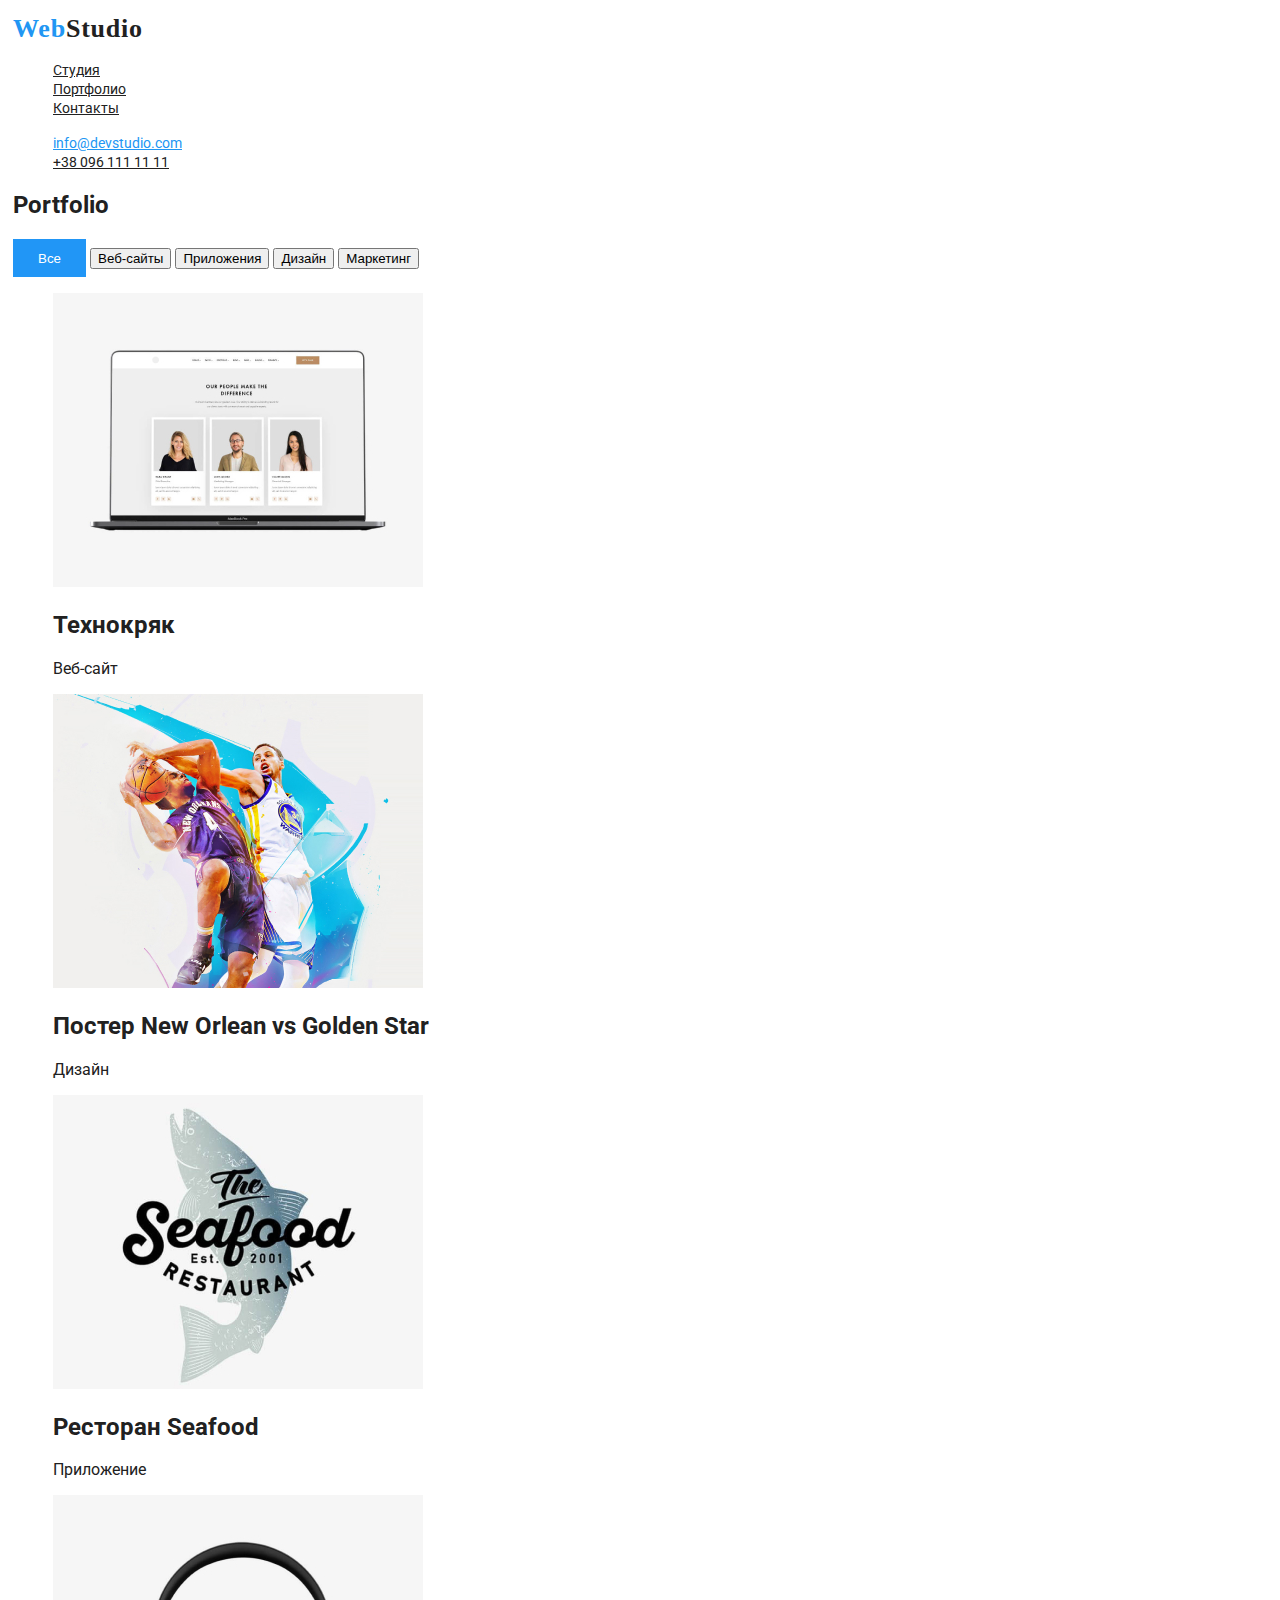
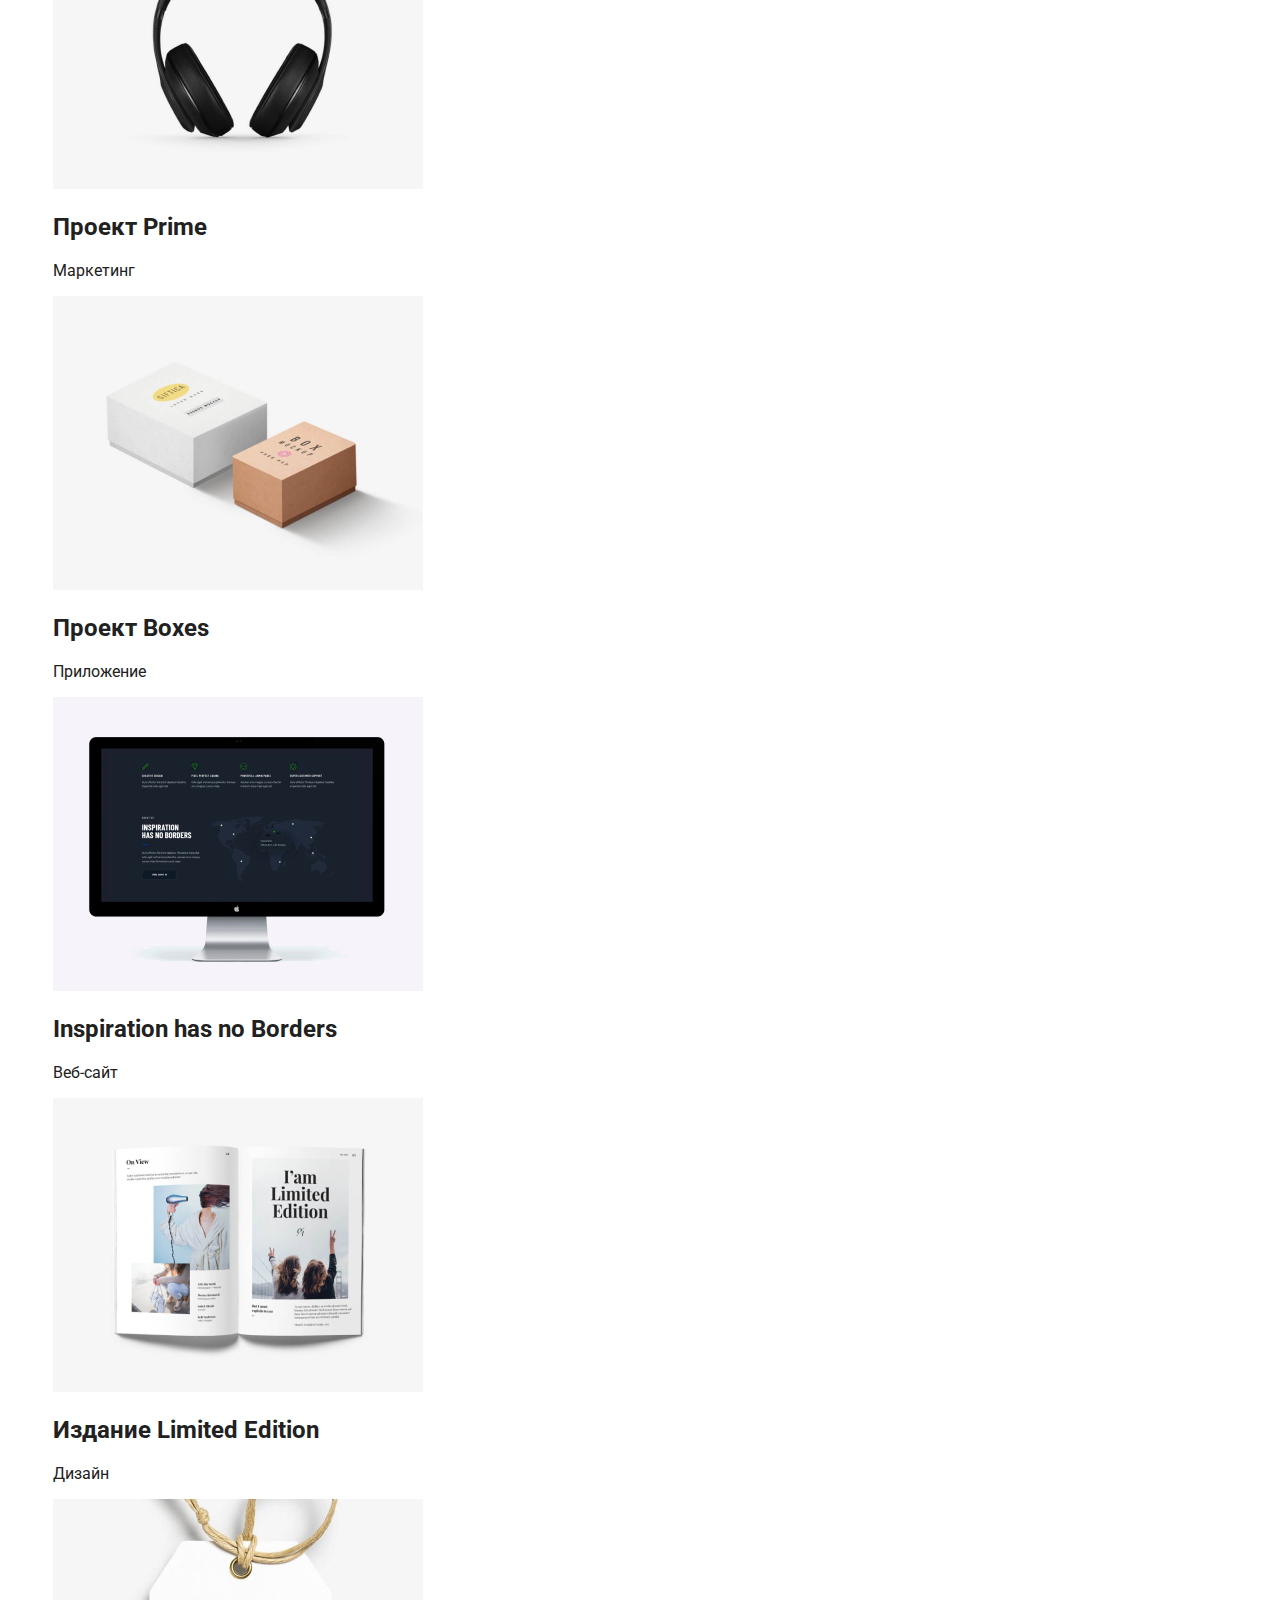
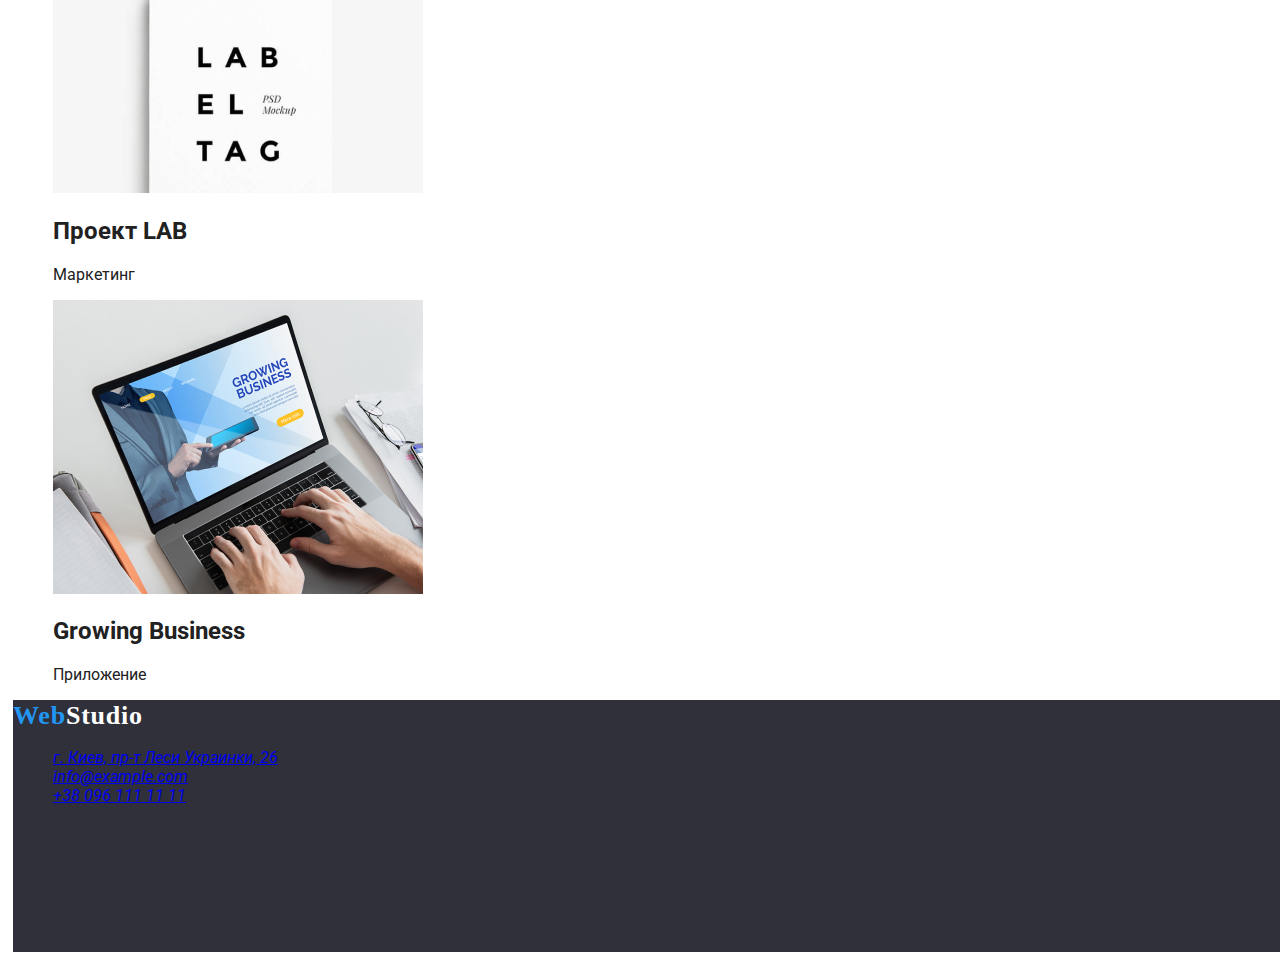
==== portfolio.html @ 447ec155 "comment" ====
<!DOCTYPE html>
<html lang="ru">

<head>
    <meta charset="UTF-8">
    <meta http-equiv="X-UA-Compatible" content="IE=edge">
    <meta name="viewport" content="width=device-width, initial-scale=1.0">
    <title>WebStudio</title>
    <link rel="stylesheet" href="./css/style.css">
<link
    href="https://fonts.googleapis.com/css2?family=Oleo+Script&family=Raleway:wght@700&family=Roboto+Flex:opsz,wght@8..144,700&family=Roboto:wght@400;500;700;900&display=swap"
    rel="stylesheet">
</head>

<body>
    <!--шапка-->
    <header class="page-portfolio">
        <nav>
            <a href="./index.html" class="logo">
                Web<span>Studio</span></a>
            <ul class="site-nav">
                <li><a class="link" href="./index.html">Студия</a></li>
                <li><a class="link" href="/portfolio.html">Портфолио</a></li>
                <li><a class="link" href="/">Контакты</a></li>
            </ul>
        </nav>
        <ul>
            <li><a class="mail" href="mailto:info@devstudio.com">info@devstudio.com</a></li>
            <li><a class="phone" href="tel:+380961111111">+38 096 111 11 11</a></li>
        </ul>
    </header>
   <!--Галерея-->
    <main>
        <h2>Portfolio</h2>
        <div class="mybtncontainer">
            <button class="btn-active" onclick="filterSelection('Все')">Все </button>
            <button class="btn" onclick="filterSelection('Веб-сайты')"> Веб-сайты</button>
            <button class="btn" onclick="filterSelection('Приложения')"> Приложения</button>
            <button class="btn" onclick="filterSelection('Дизайн')"> Дизайн</button>
            <button class="btn" onclick="filterSelection('Маркетинг')"> Маркетинг</button>
        </div>
        <!--Галерея-->
        <section class="Galary">
            <ul>
                <li>
                    <img src="./imgportfolio/web-site.jpg" alt="страница веб-сайта" width="370" >
                    <h2>Технокряк</h2>
                    <p>Веб-сайт</p>
                </li>
                <li>
                    <img src="./imgportfolio/poster.jpg" alt="спорт постер" width="370" >
                    <h2>Постер New Orlean vs Golden Star</h2>
                    <p>Дизайн</p>
                </li>
                <li>
                    <img src="./imgportfolio/logo.jpg" alt="логотип ресторана" width="370">
                    <h2>Ресторан Seafood</h2>
                    <p>Приложение</p>
                </li>
                <li>
                    <img src="./imgportfolio/headphones.jpg" alt="черные наушники" width="370" >
                    <h2>Проект Prime</h2>
                    <p>Маркетинг</p>
                </li>
                <li>
                    <img src="./imgportfolio/boxes.jpg" alt="коробочки" width="370">
                    <h2>Проект Boxes</h2>
                    <p>Приложение</p>
                </li>
                <li>
                    <img src="./imgportfolio/monitor.jpg" alt="монитор" width="370">
                    <h2>Inspiration has no Borders</h2>
                    <p>Веб-сайт</p>
                </li>
                <li>
                    <img src="./imgportfolio/magazine.jpg" alt="журнал" width="370">
                    <h2>Издание Limited Edition</h2>
                    <p>Дизайн</p>
                </li>
                <li>
                    <img src="./imgportfolio/label-tag.jpg" alt="макет этикетки" width="370" >
                    <h2>Проект LAB</h2>
                    <p>Маркетинг</p>
                </li>
                <li>
                    <img src="./imgportfolio/laptop-app.jpg" alt="приложение для ноута" width="370">
                    <h2>Growing Business</h2>
                    <p>Приложение</p>
                </li>
            </ul>
        </section>
    </main>
    <footer>
        <a href="./index.html" class="logo">
            Web<span>Studio</span></a>
        <address>
            <ul>
                <li><a href="https://bit.ly/3pXMvUd" target="_blank" rel="noopener noreferrer">г. Киев, пр-т
                        Леси Украинки, 26</a> </li>
                <li><a class="link" href="mailto:info@devstudio.com">info@example.com</a> </li>
                <li><a href="tel:+380961111111">+38 096 111 11 11</a> </li>
            </ul>
        </address>
    </footer>
</body>

</html>
---- css/style.css ----
html { 
    padding: 5px;
}
/* Главная */
body {
    font-family: Roboto; 
    color:#212121;
    font-style: normal;
background: #FFFFFF;
}
ul {
    list-style-type: none;
}

/*Шапка*/
    /* WebStudio */
.logo {
    color: #2196F3;
   font-family: Releway;
    font-weight: 700;
    font-size: 26px;
    line-height: 1.2;
    letter-spacing: 0.03em;
    text-decoration: none;
}
   span {
       color:#212121;
font-family:Releway ;
}
   
/*Навигация сайта*/
   .site-nav .link {
       color: #212121;
font-size: 14px; ;
    line-height:1.2 ;
    font-weight:500px;
}
.site-nav .link:hover,
   .site-nav .link:active {
       color: #2196F3;
   }
 /*Контакты*/
.mail {
    color: #2196F3;
    font-size: 14px;
        line-height: 1.2;
        font-weight: 500px;
}

.phone {
    color: #212121;
    font-size: 14px;
         line-height: 1.2;
        font-weight: 500px;
}
/* Герой*/
/* Эффективные решения для вашего бизнеса */
.hero-title {
font-family: Roboto;
    font-weight: 900;
    font-size: 44px;
    line-height: 1.4;
  color: #212121;
    }
/*заказать услугу*/

.button-order {
    color: #FFFFFF;
    font-weight: 700px;
        font-family: Roboto;
        font-size: 16px;
        line-height: 1.2;
    background-color: #2196F6;
    cursor: pointer
    }
/*Особенности*/
.requirements.h3 {
color: #212121;
    font-weight: bold;
    font-family: Roboto;
 font-size: 14px;
        line-height: 1.1;
    }
.text {
font-family: 'Roboto';
font-size: 14px;
line-height: 1.7;
color: #757575;
}

/* Чем мы занимаемся */
.employment .h2 {
    font-family: 'Roboto';
font-weight: 700;
font-size: 36px;
line-height: 1.2;
color: #212121;
}
.details.h3 {
font-family: 'Roboto';
    font-weight: 500;
    font-size: 16;
    line-height: 1.2;
    color: #212121;
}
.position {
font-family: 'Roboto';
    font-size: 16;
    line-height: 1.2;
    color: #757575;
}
footer {
    height: 252px;
        width: 1600px;
        left: 0px;
        top: 2097px;
        border-radius: 0px;
        background-color: #2F303A; ;
}
footer>a>span {
    color: #FFFFFF;
    font-family: Releway;
}
.street {
    font-family: 'Roboto';
    font-style: normal;
    font-weight: 400;
        font-size: 14;
        line-height: 1.2;
        color: #FFFFFF;
}
.contacts .link {
font-family: 'Roboto';
    font-style: normal;
    font-size: 14;
    line-height: 1.7;
    color: #FFFFFF99;
}
/* страница Портфолио*/
/* Style the buttons */
.btn-active {
    border: none;
    outline: none;
    width: 73px;
        height: 38px;
    background-color: #2196F6;
    color: #FFFFFF;
    cursor: pointer;
}

/* Add a grey background color on mouse-over */
.btn:hover {
    background-color: #ddd;
}

/* Add a dark background color to the active button */
.btn.active {
    background-color: #666;
    color: white;
}
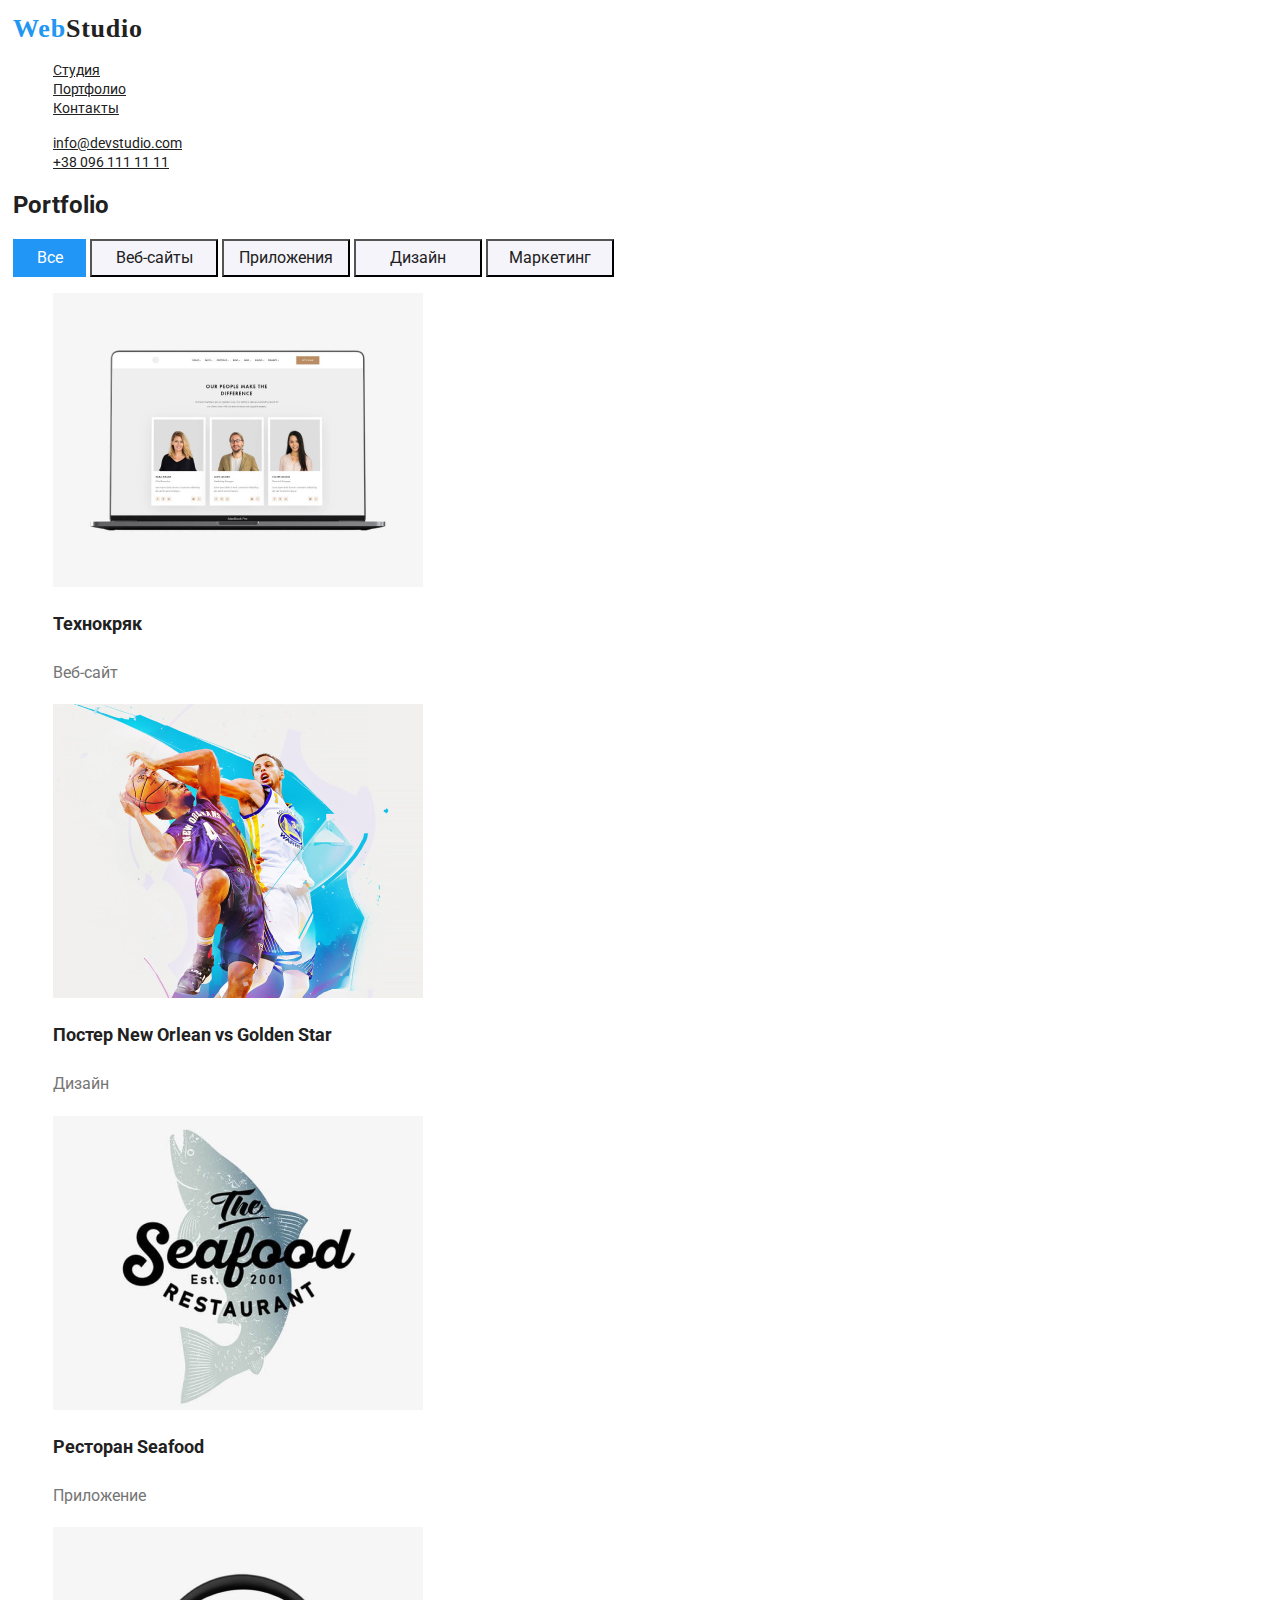
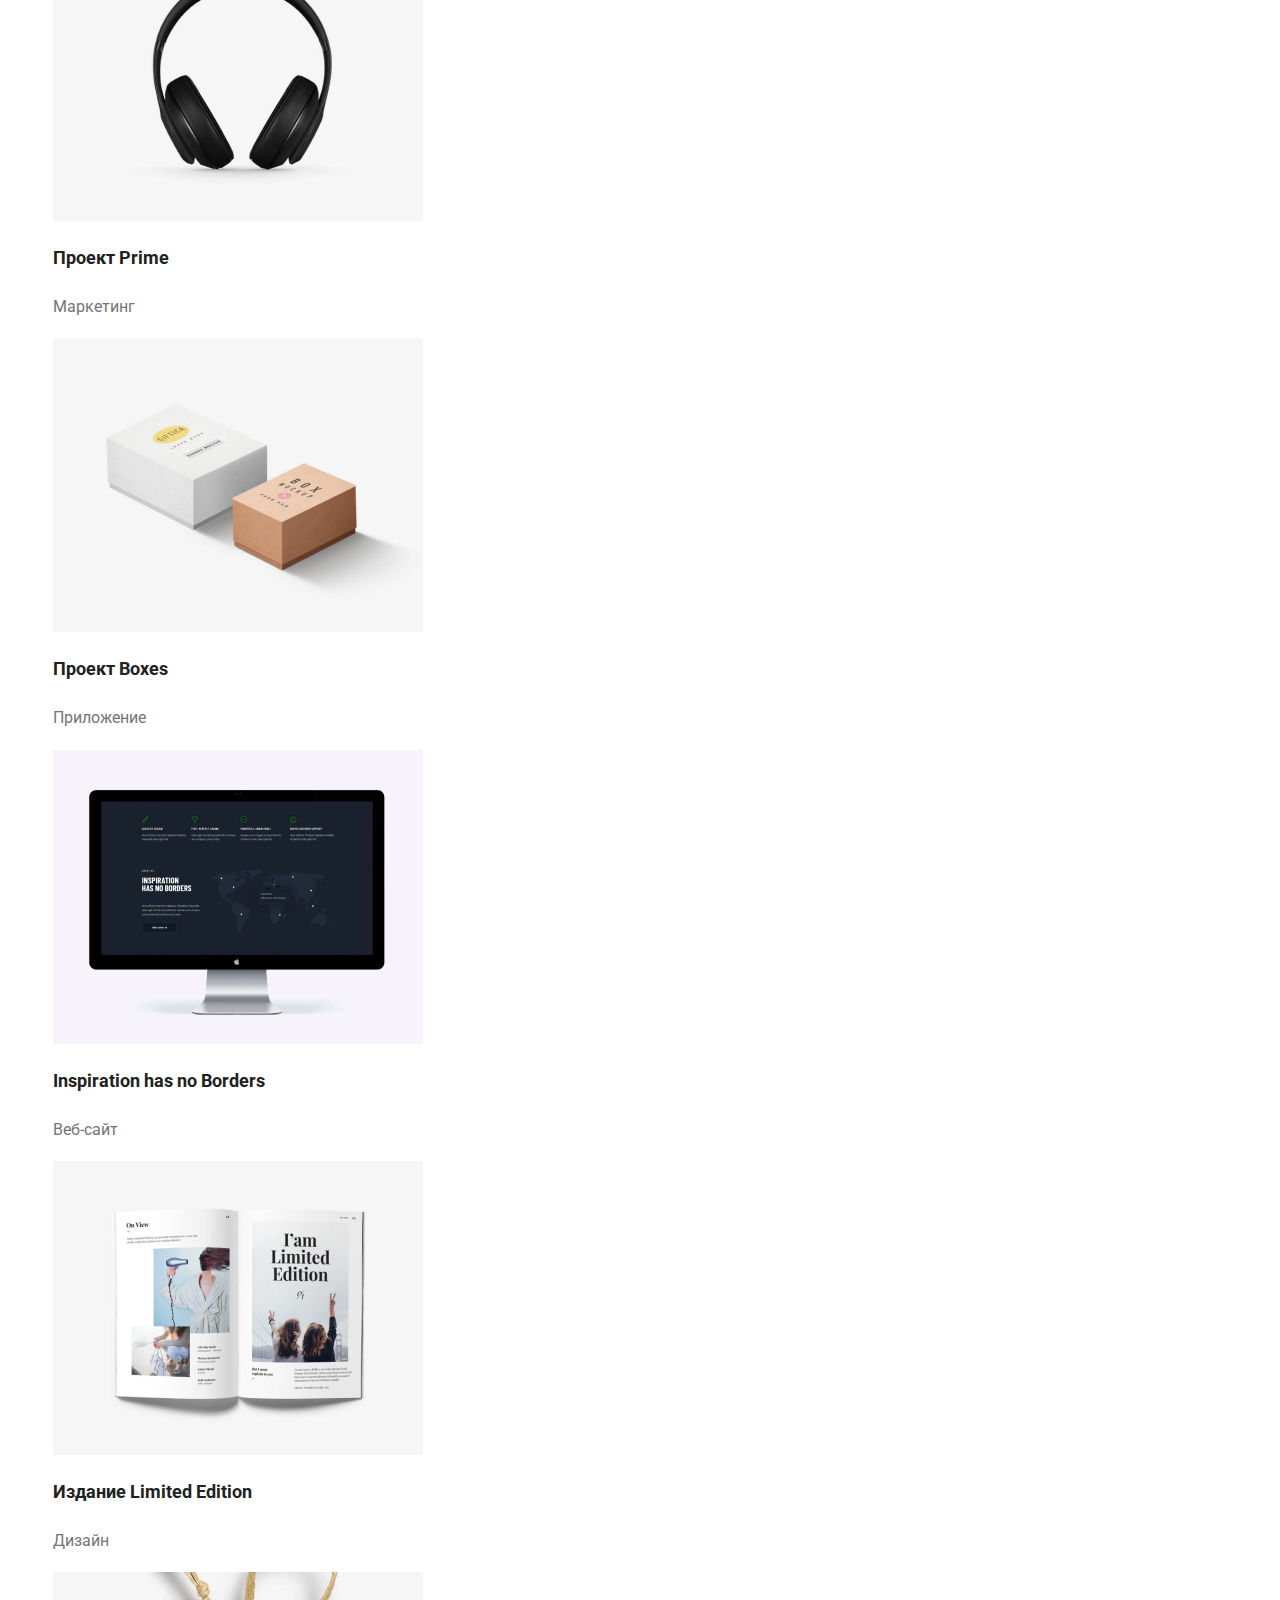
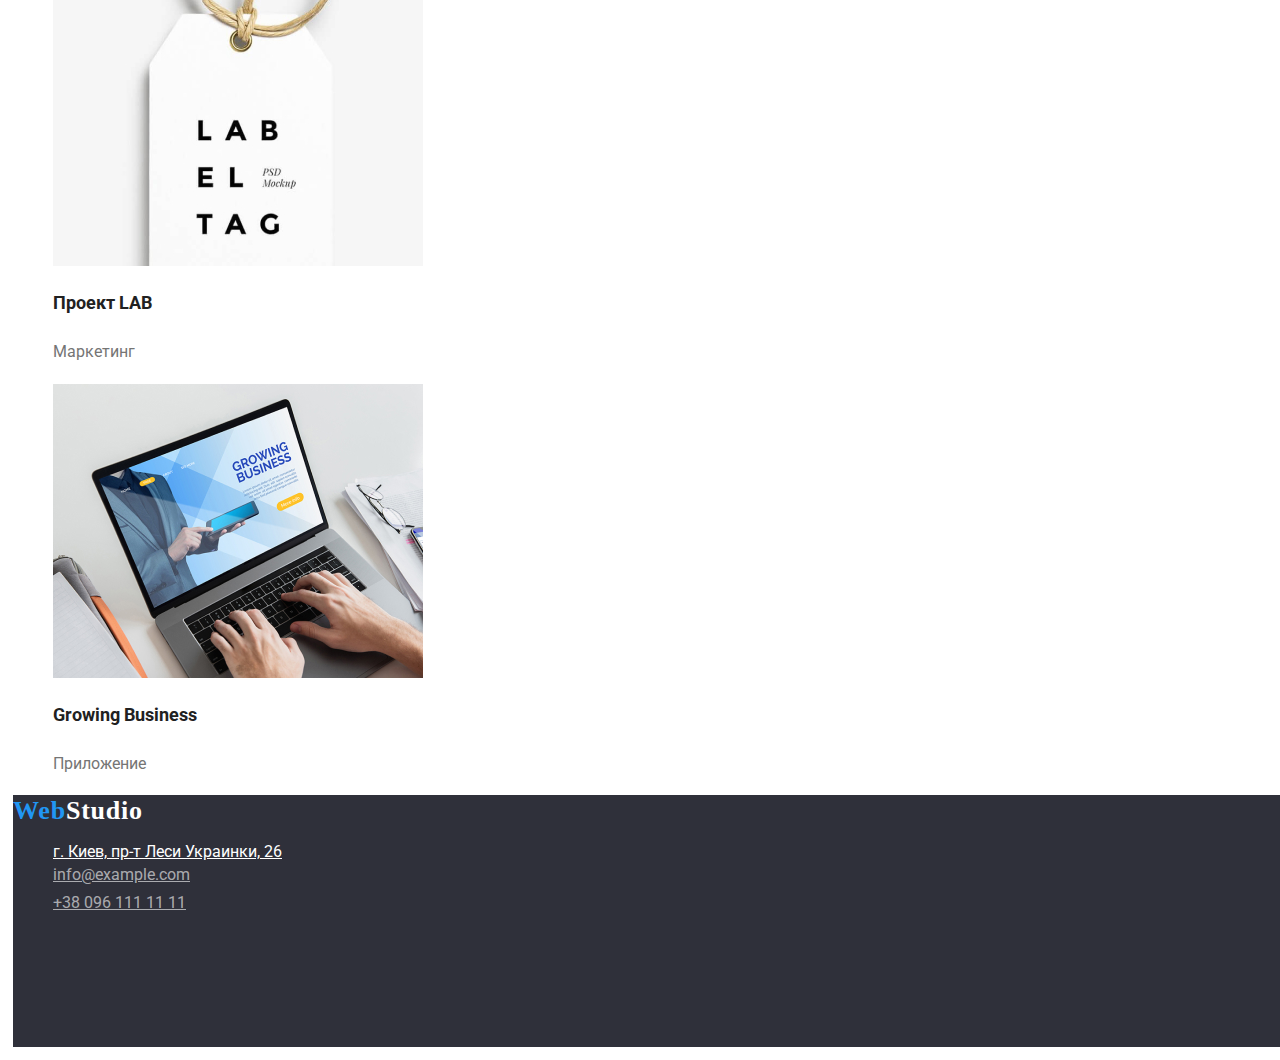
==== commit 8e8eb606: "class and css" ====
--- a/portfolio.html
+++ b/portfolio.html
@@ -24,9 +24,9 @@
                 <li><a class="link" href="/">Контакты</a></li>
             </ul>
         </nav>
-        <ul>
-            <li><a class="mail" href="mailto:info@devstudio.com">info@devstudio.com</a></li>
-            <li><a class="phone" href="tel:+380961111111">+38 096 111 11 11</a></li>
+        <ul class="contact">
+            <li><a class="link" href="mailto:info@devstudio.com">info@devstudio.com</a></li>
+            <li><a class="link" href="tel:+380961111111">+38 096 111 11 11</a></li>
         </ul>
     </header>
    <!--Галерея-->
@@ -40,7 +40,7 @@
             <button class="btn" onclick="filterSelection('Маркетинг')"> Маркетинг</button>
         </div>
         <!--Галерея-->
-        <section class="Galary">
+        <section class="gallery">
             <ul>
                 <li>
                     <img src="./imgportfolio/web-site.jpg" alt="страница веб-сайта" width="370" >
@@ -90,16 +90,17 @@
             </ul>
         </section>
     </main>
-    <footer>
-        <a href="./index.html" class="logo">
-            Web<span>Studio</span></a>
-        <address>
-            <ul>
-                <li><a href="https://bit.ly/3pXMvUd" target="_blank" rel="noopener noreferrer">г. Киев, пр-т
-                        Леси Украинки, 26</a> </li>
-                <li><a class="link" href="mailto:info@devstudio.com">info@example.com</a> </li>
-                <li><a href="tel:+380961111111">+38 096 111 11 11</a> </li>
-            </ul>
+<footer>
+    <a href="./index.html" class="logo">
+        Web<span>Studio</span>
+    </a>
+    <address>
+        <ul class="contacts">
+            <li><a class="street" href="https://bit.ly/3pXMvUd" target="_blank" rel="noopener noreferrer">г. Киев, пр-т
+                    Леси Украинки, 26</a> </li>
+            <li><a class="link" href="mailto:info@devstudio.com">info@example.com</a> </li>
+            <li><a class="link" href="tel:+380961111111">+38 096 111 11 11</a> </li>
+        </ul>
         </address>
     </footer>
 </body>
--- a/css/style.css
+++ b/css/style.css
@@ -40,19 +40,21 @@
        color: #2196F3;
    }
  /*Контакты*/
-.mail {
+ .contact .link:hover,
+.contact .link:active {
     color: #2196F3;
+}
+ 
+ 
+ .contact .link {
+    color: #212121;
     font-size: 14px;
         line-height: 1.2;
         font-weight: 500px;
 }
 
-.phone {
-    color: #212121;
-    font-size: 14px;
-         line-height: 1.2;
-        font-weight: 500px;
-}
+
+
 /* Герой*/
 /* Эффективные решения для вашего бизнеса */
 .hero-title {
@@ -146,15 +148,34 @@
     background-color: #2196F6;
     color: #FFFFFF;
     cursor: pointer;
+    font-size: 16px;
+        line-height: 1.6;
+        font-weight: 500px;
+        font-family: Roboto;
 }
+.btn {
+    width: 128px;
+    height: 38px;
+    color: #212121;
+    background-color: #F5F4FA;
+    font-size: 16px;
+    line-height:1.6;
+    font-weight: 500px;
+    font-family: Roboto;
+    cursor: pointer;
+}
+.gallery h2 {
+    font-size: 18px;
+        line-height: 2;
+        font-weight: 700px;
+        font-family: Roboto;
+        color: #212121;
+}
+.gallery p {
+font-size: 16px;
+    line-height: 1.9;
+    font-weight: 400px;
+    font-family: Roboto;
+    color: #757575;
 
-/* Add a grey background color on mouse-over */
-.btn:hover {
-    background-color: #ddd;
-}
-
-/* Add a dark background color to the active button */
-.btn.active {
-    background-color: #666;
-    color: white;
 }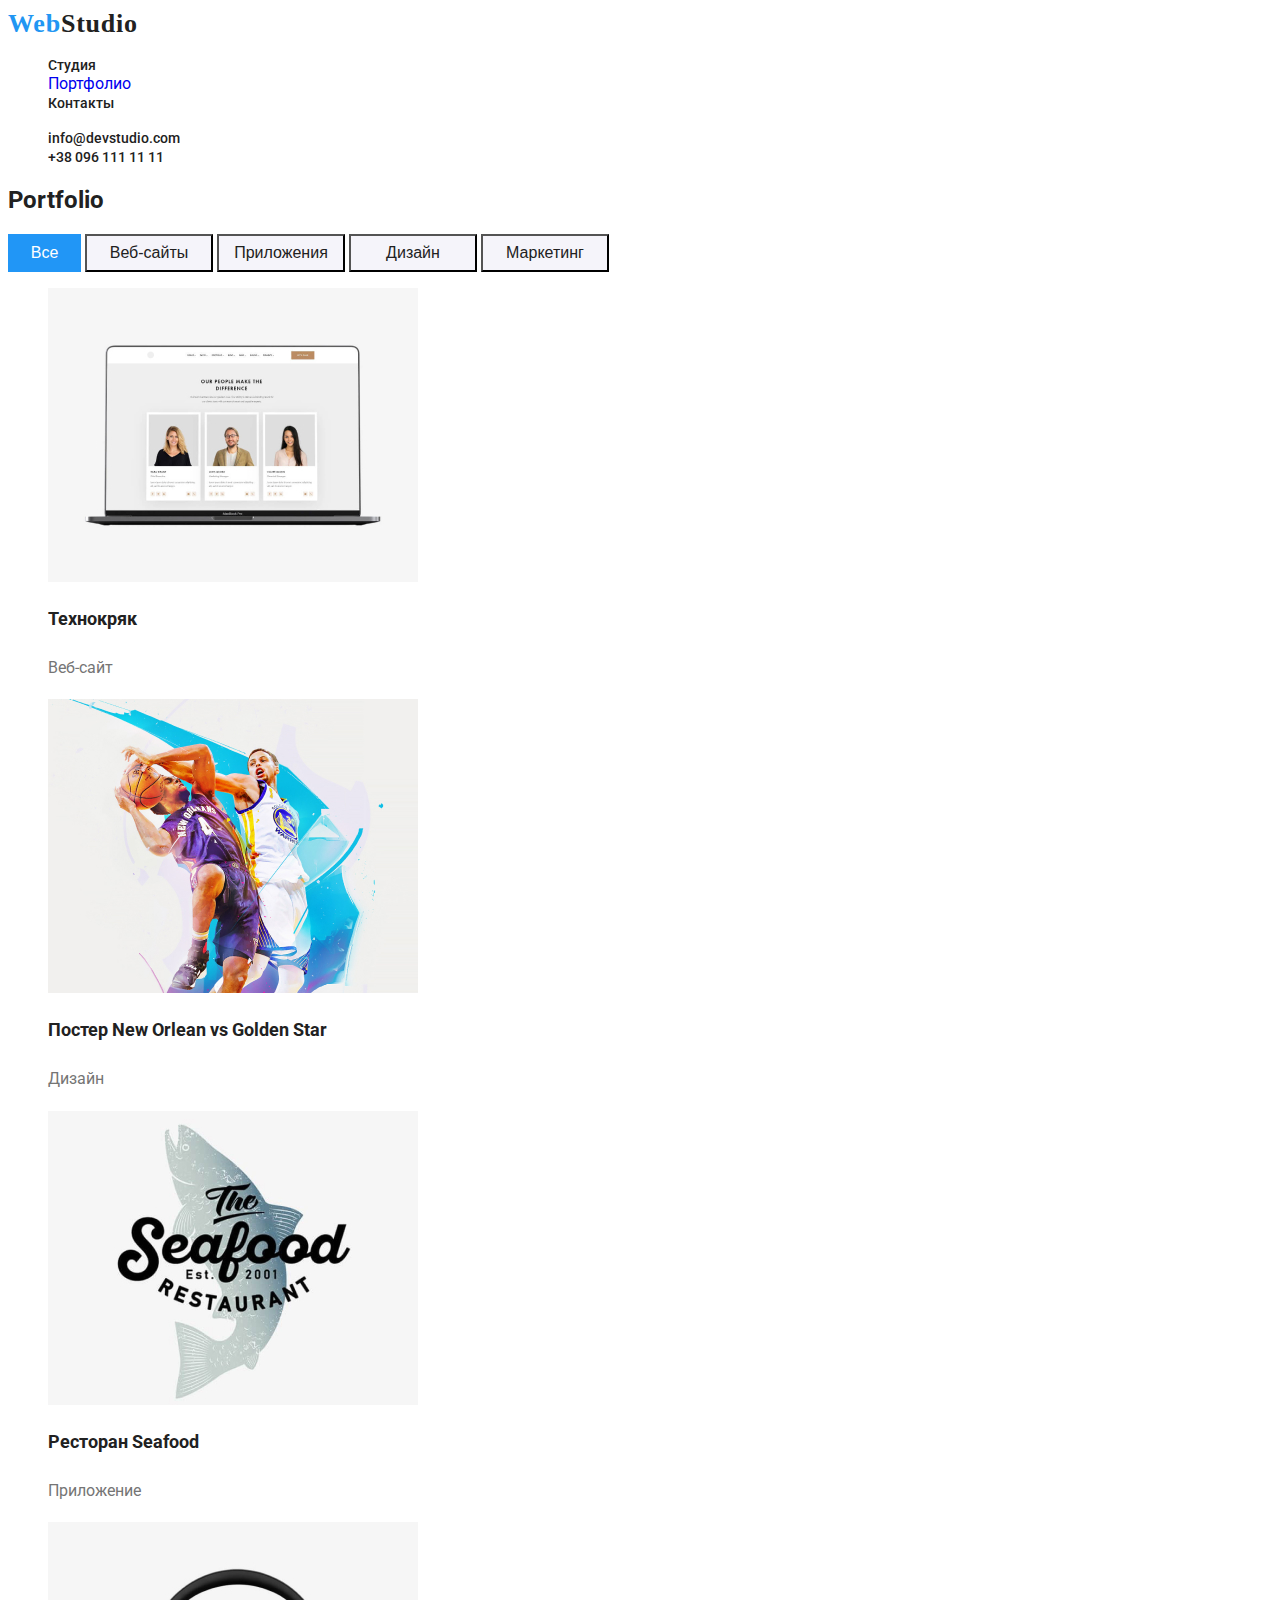
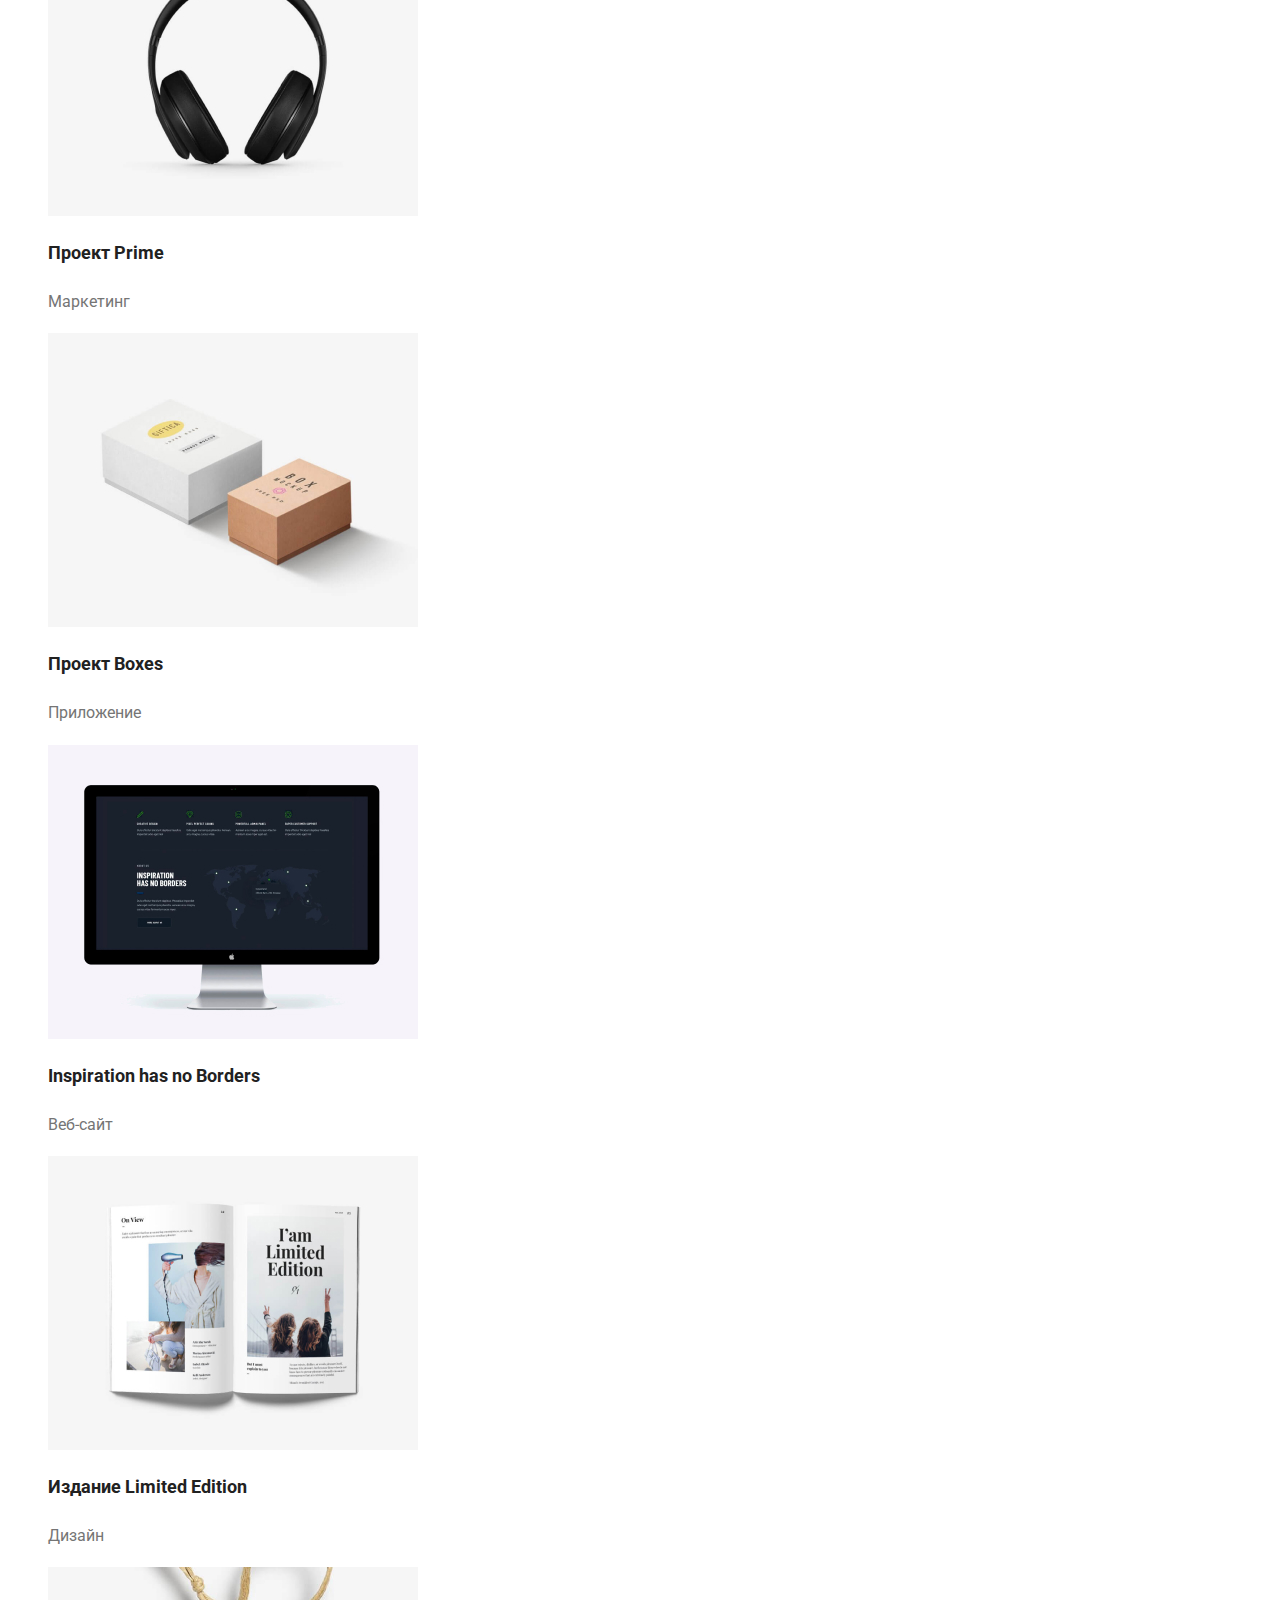
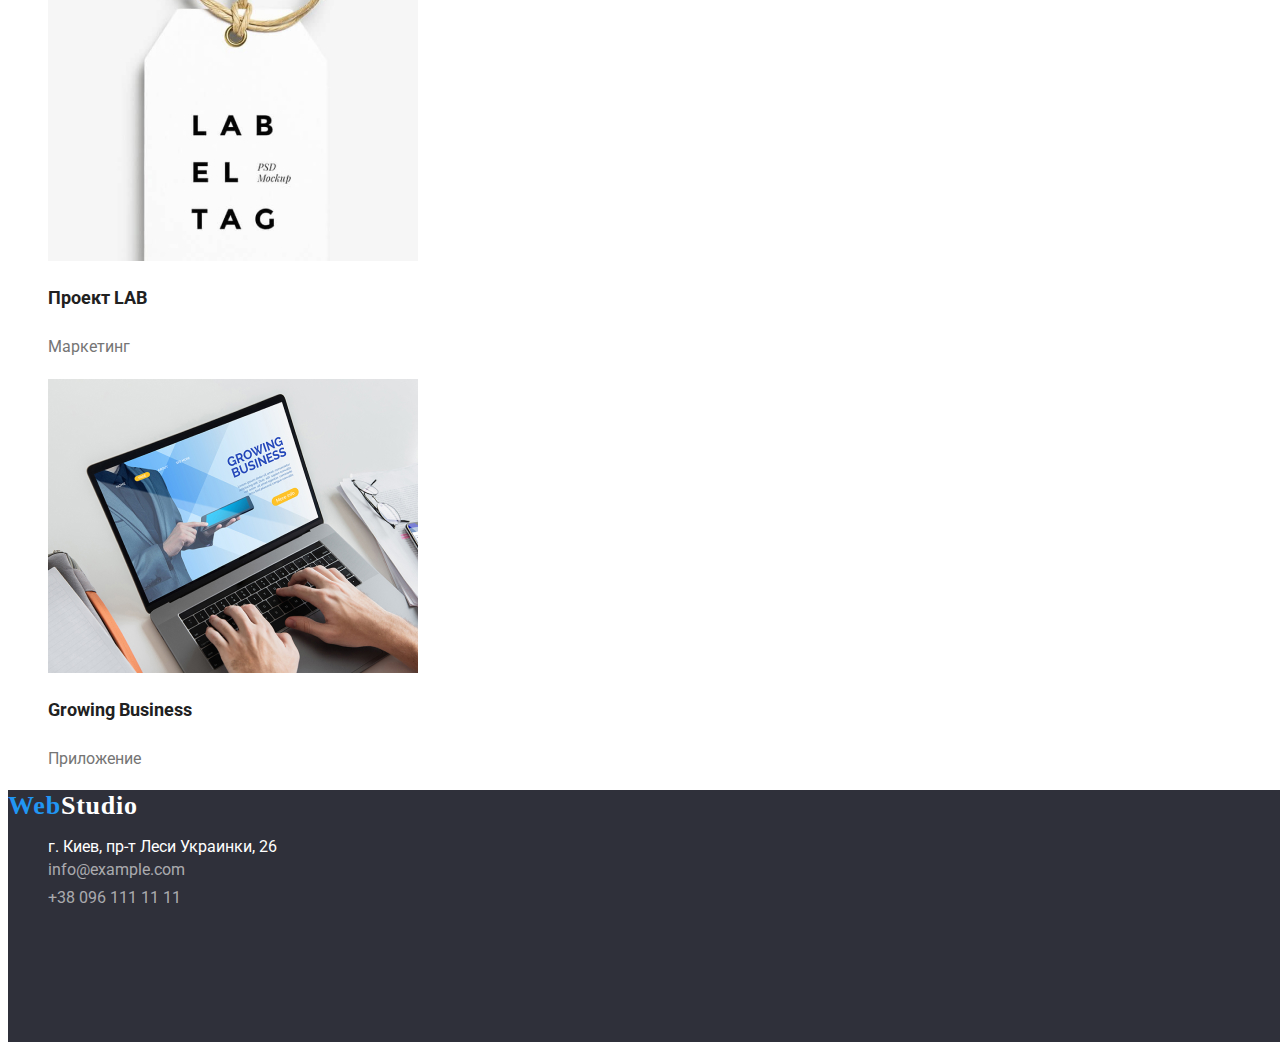
==== commit 26ed9547: "px,font.background" ====
--- a/portfolio.html
+++ b/portfolio.html
@@ -20,8 +20,8 @@
                 Web<span>Studio</span></a>
             <ul class="site-nav">
                 <li><a class="link" href="./index.html">Студия</a></li>
-                <li><a class="link" href="/portfolio.html">Портфолио</a></li>
-                <li><a class="link" href="/">Контакты</a></li>
+                <li><a class="link-active" href="./portfolio.html">Портфолио</a></li>
+                <li><a class="link" href="./">Контакты</a></li>
             </ul>
         </nav>
         <ul class="contact">
@@ -33,11 +33,11 @@
     <main>
         <h2>Portfolio</h2>
         <div class="mybtncontainer">
-            <button class="btn-active" onclick="filterSelection('Все')">Все </button>
-            <button class="btn" onclick="filterSelection('Веб-сайты')"> Веб-сайты</button>
-            <button class="btn" onclick="filterSelection('Приложения')"> Приложения</button>
-            <button class="btn" onclick="filterSelection('Дизайн')"> Дизайн</button>
-            <button class="btn" onclick="filterSelection('Маркетинг')"> Маркетинг</button>
+            <button class="btn-active" type="button">Все </button>
+            <button class="btn" type="button"> Веб-сайты</button>
+            <button class="btn" type="button"> Приложения</button>
+            <button class="btn" type="button"> Дизайн</button>
+            <button class="btn" type="button"> Маркетинг</button>
         </div>
         <!--Галерея-->
         <section class="gallery">
--- a/css/style.css
+++ b/css/style.css
@@ -1,22 +1,17 @@
-html { 
-    padding: 5px;
-}
 /* Главная */
 body {
-    font-family: Roboto; 
+    font-family: Roboto,sans-serif; 
     color:#212121;
     font-style: normal;
 background: #FFFFFF;
 }
-ul {
-    list-style-type: none;
-}
+
 
 /*Шапка*/
     /* WebStudio */
 .logo {
     color: #2196F3;
-   font-family: Releway;
+   font-family:Releway;
     font-weight: 700;
     font-size: 26px;
     line-height: 1.2;
@@ -29,11 +24,19 @@
 }
    
 /*Навигация сайта*/
-   .site-nav .link {
+   ul {
+       list-style-type: none;}
+.site-nav a {
+text-decoration: none;
+}
+   .contact a {
+       text-decoration: none;
+   }
+    .site-nav .link {
        color: #212121;
 font-size: 14px; ;
     line-height:1.2 ;
-    font-weight:500px;
+    font-weight:500;
 }
 .site-nav .link:hover,
    .site-nav .link:active {
@@ -50,41 +53,51 @@
     color: #212121;
     font-size: 14px;
         line-height: 1.2;
-        font-weight: 500px;
+        font-weight: 500;
 }
 
 
 
 /* Герой*/
 /* Эффективные решения для вашего бизнеса */
+.hero {
+height: 600px;
+width: 1600px;
+left: 0px;
+top: 80px;
+border-radius: 0px;
+background-color:  #2F303A;
+}
 .hero-title {
-font-family: Roboto;
-    font-weight: 900;
+    font-style: normal;
+font-weight: 900;
     font-size: 44px;
     line-height: 1.4;
-  color: #212121;
+  color: #FFFFFF;
     }
 /*заказать услугу*/
 
 .button-order {
     color: #FFFFFF;
-    font-weight: 700px;
-        font-family: Roboto;
-        font-size: 16px;
+    font-weight: 700;
+         font-size: 16px;
         line-height: 1.2;
     background-color: #2196F6;
     cursor: pointer
     }
-/*Особенности*/
+.button-order:hover,
+.button-order:active {
+    color: #0762ac;
+}
+
+    /*Особенности*/
 .requirements.h3 {
 color: #212121;
     font-weight: bold;
-    font-family: Roboto;
- font-size: 14px;
+    font-size: 14px;
         line-height: 1.1;
     }
 .text {
-font-family: 'Roboto';
 font-size: 14px;
 line-height: 1.7;
 color: #757575;
@@ -92,22 +105,19 @@
 
 /* Чем мы занимаемся */
 .employment .h2 {
-    font-family: 'Roboto';
-font-weight: 700;
+   font-weight: 700;
 font-size: 36px;
 line-height: 1.2;
 color: #212121;
 }
 .details.h3 {
-font-family: 'Roboto';
-    font-weight: 500;
+font-weight: 500;
     font-size: 16;
     line-height: 1.2;
     color: #212121;
 }
 .position {
-font-family: 'Roboto';
-    font-size: 16;
+font-size: 16;
     line-height: 1.2;
     color: #757575;
 }
@@ -124,19 +134,19 @@
     font-family: Releway;
 }
 .street {
-    font-family: 'Roboto';
     font-style: normal;
-    font-weight: 400;
-        font-size: 14;
+    font-size: 14;
         line-height: 1.2;
         color: #FFFFFF;
 }
 .contacts .link {
-font-family: 'Roboto';
-    font-style: normal;
+font-style: normal;
     font-size: 14;
     line-height: 1.7;
     color: #FFFFFF99;
+}
+.contacts a {
+    text-decoration: none;
 }
 /* страница Портфолио*/
 /* Style the buttons */
@@ -150,9 +160,8 @@
     cursor: pointer;
     font-size: 16px;
         line-height: 1.6;
-        font-weight: 500px;
-        font-family: Roboto;
-}
+        font-weight: 500;
+        }
 .btn {
     width: 128px;
     height: 38px;
@@ -160,22 +169,18 @@
     background-color: #F5F4FA;
     font-size: 16px;
     line-height:1.6;
-    font-weight: 500px;
-    font-family: Roboto;
-    cursor: pointer;
+    font-weight: 500;
+   cursor: pointer;
 }
 .gallery h2 {
     font-size: 18px;
         line-height: 2;
-        font-weight: 700px;
-        font-family: Roboto;
-        color: #212121;
+        font-weight: 700;
+       color: #212121;
 }
 .gallery p {
 font-size: 16px;
     line-height: 1.9;
-    font-weight: 400px;
-    font-family: Roboto;
+    font-weight: 400;
     color: #757575;
-
 }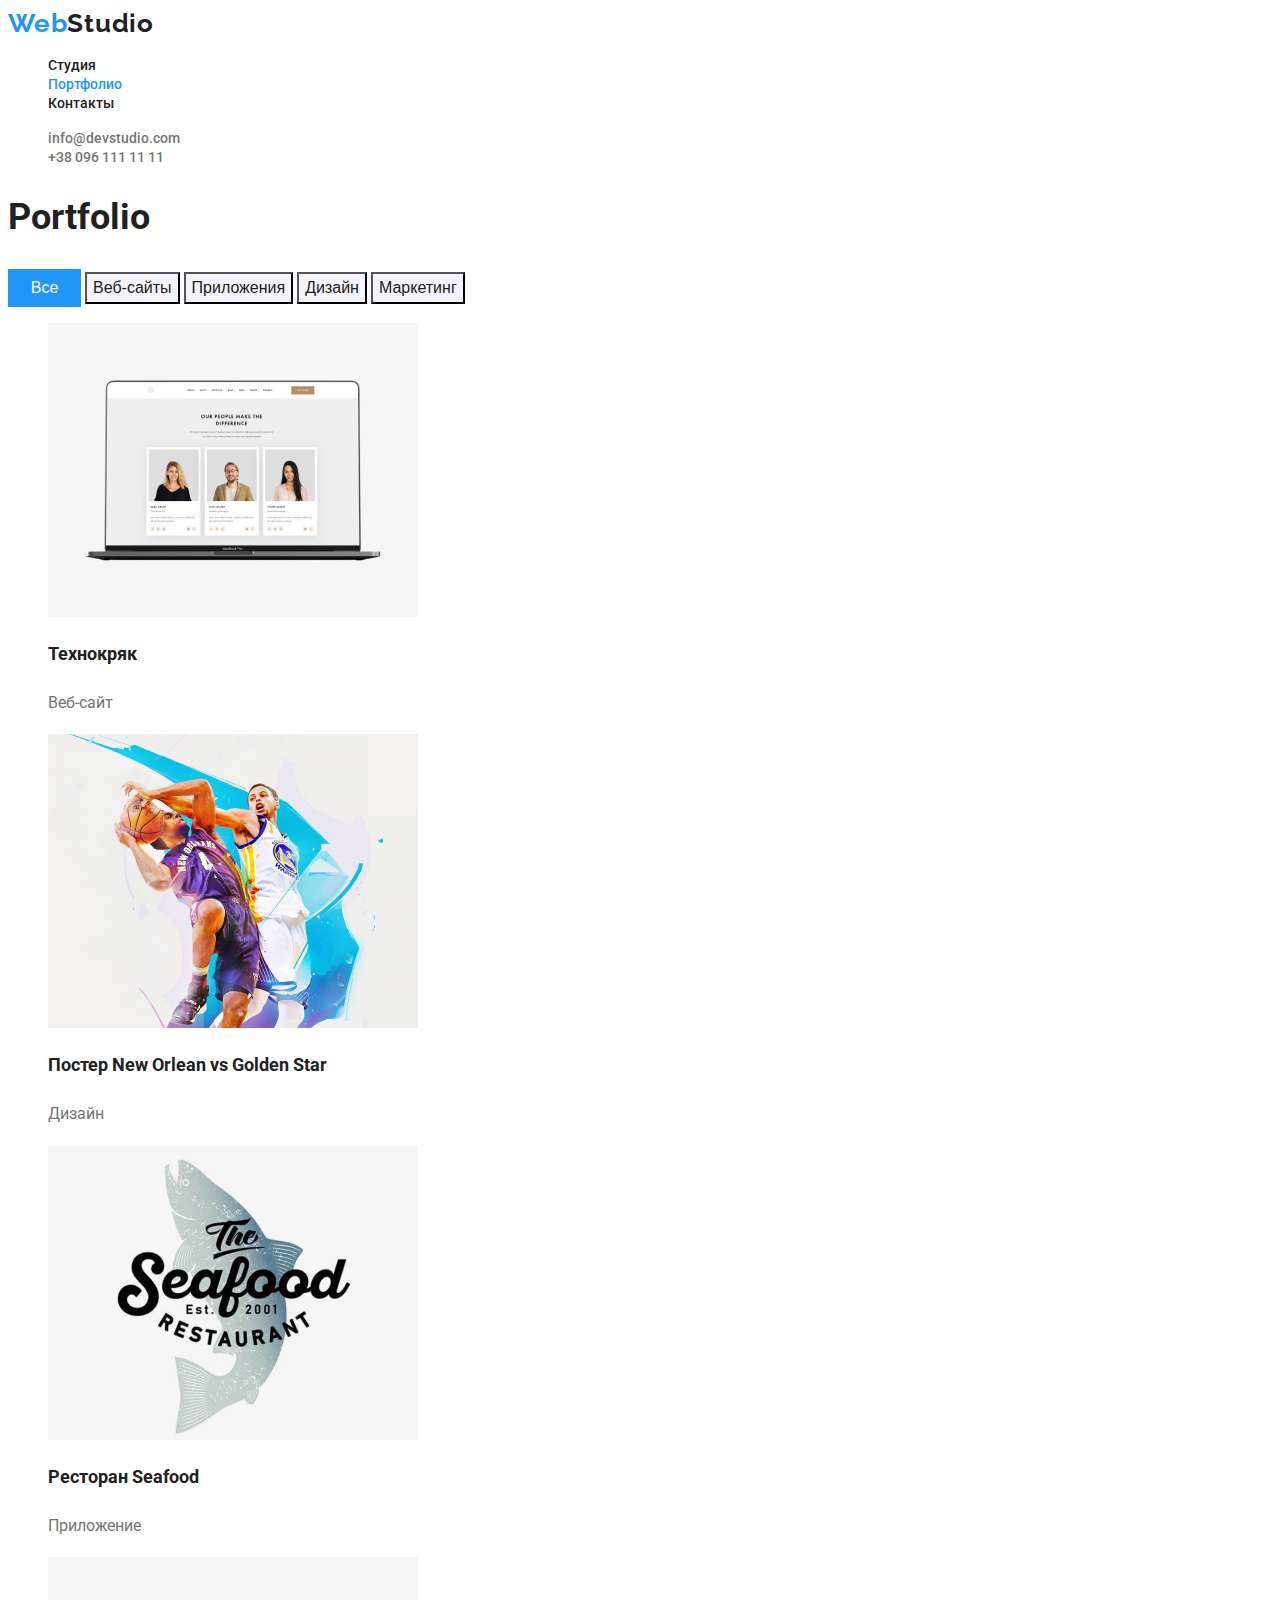
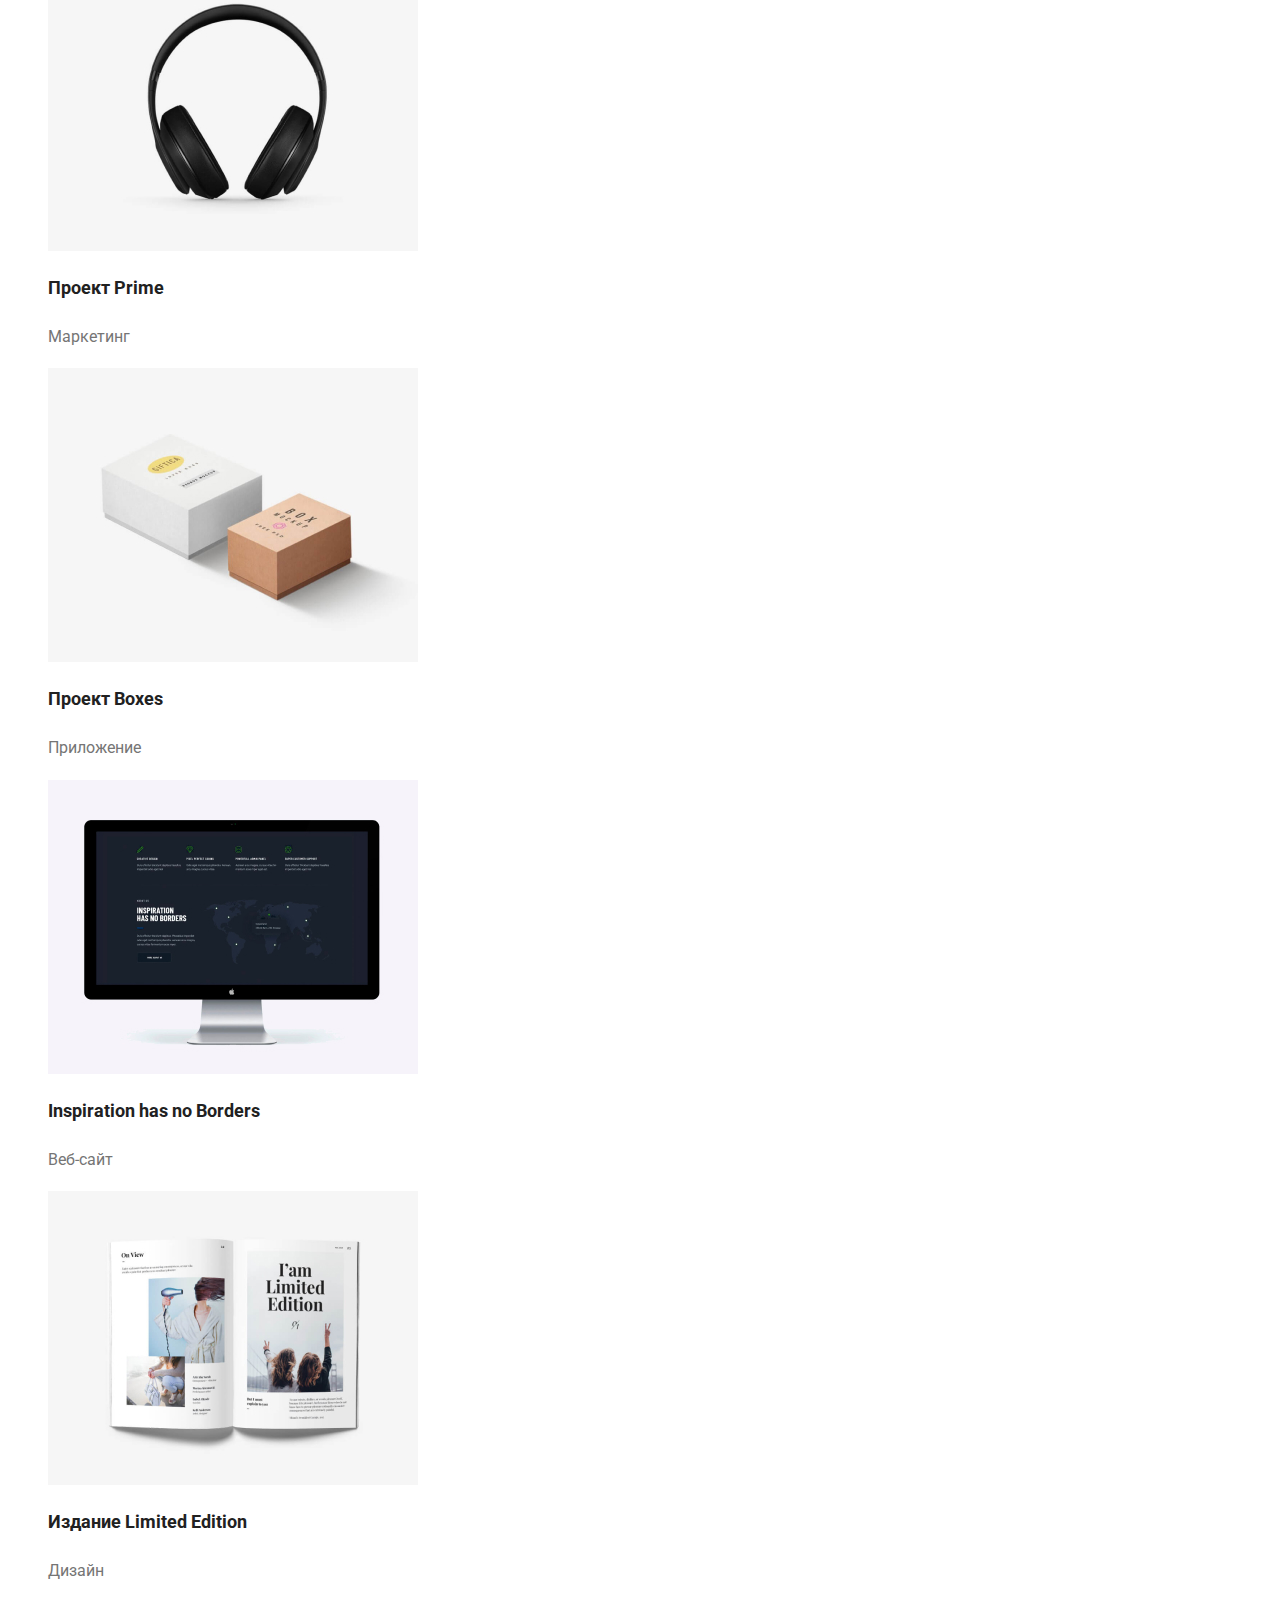
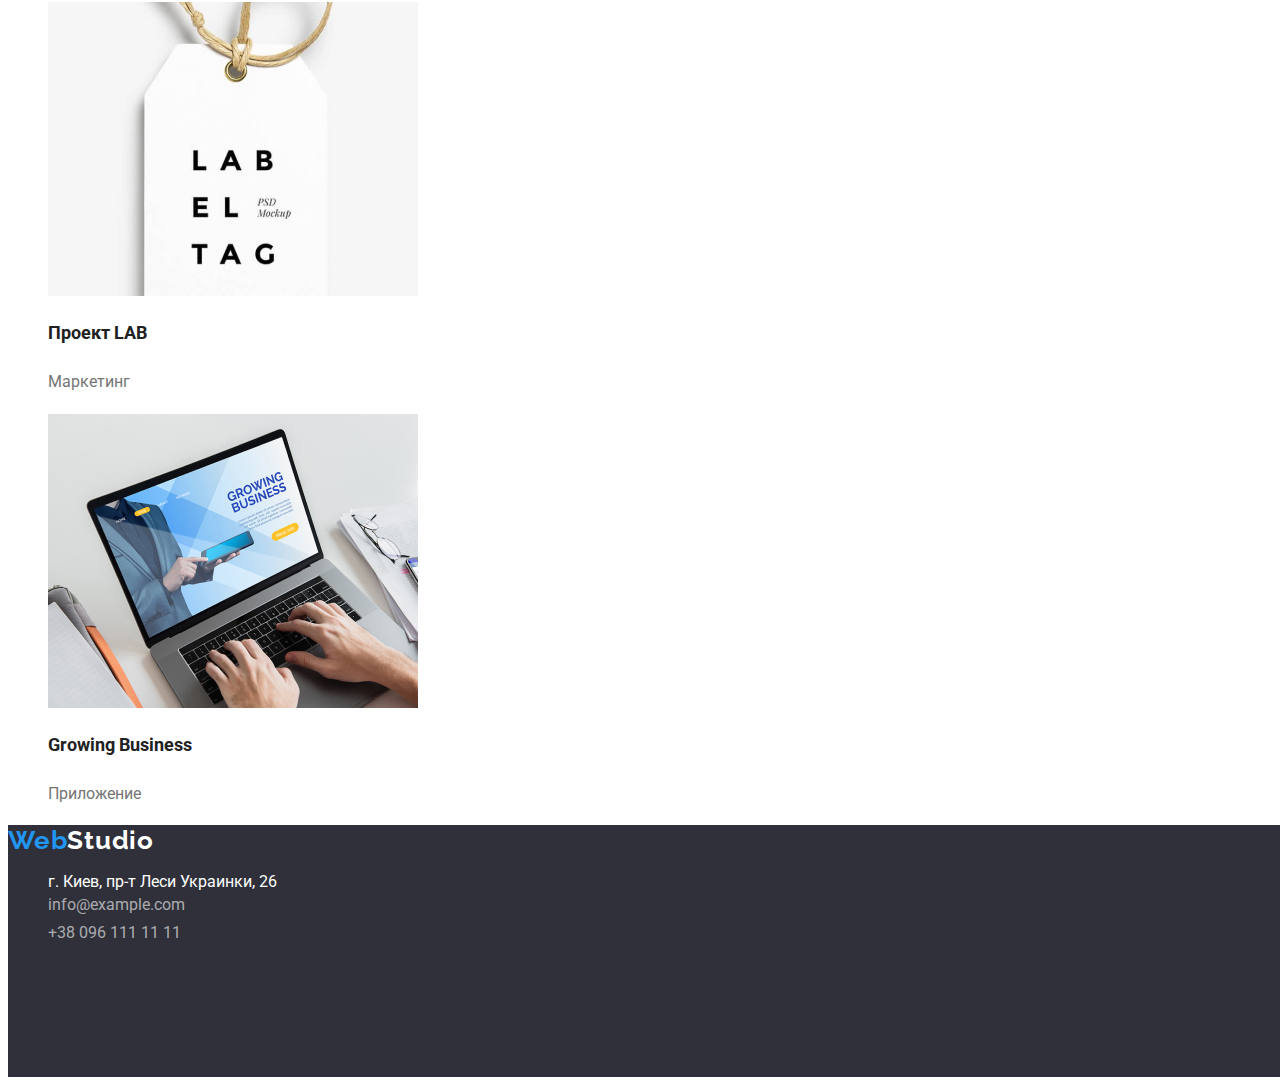
==== commit 3da37564: "width,fon, hover,active" ====
--- a/portfolio.html
+++ b/portfolio.html
@@ -32,13 +32,14 @@
    <!--Галерея-->
     <main>
         <h2>Portfolio</h2>
-        <div class="mybtncontainer">
-            <button class="btn-active" type="button">Все </button>
-            <button class="btn" type="button"> Веб-сайты</button>
-            <button class="btn" type="button"> Приложения</button>
-            <button class="btn" type="button"> Дизайн</button>
-            <button class="btn" type="button"> Маркетинг</button>
+        <div class="box">
+            <button type="button"class="key-active">Все </button>
+            <button type="button"class="key"> Веб-сайты</button>
+           <button type="button"class="key"> Приложения</button>
+            <button type="button"class="key"> Дизайн</button>
+            <button type="button"class="key"> Маркетинг</button>
         </div>
+    
         <!--Галерея-->
         <section class="gallery">
             <ul>
--- a/css/style.css
+++ b/css/style.css
@@ -11,7 +11,7 @@
     /* WebStudio */
 .logo {
     color: #2196F3;
-   font-family:Releway;
+   font-family: Raleway;
     font-weight: 700;
     font-size: 26px;
     line-height: 1.2;
@@ -20,7 +20,7 @@
 }
    span {
        color:#212121;
-font-family:Releway ;
+
 }
    
 /*Навигация сайта*/
@@ -39,33 +39,30 @@
     font-weight:500;
 }
 .site-nav .link:hover,
-   .site-nav .link:active {
-       color: #2196F3;
-   }
+.site-nav .link:active {
+    color: #2196F3;
+}
+.link-active {
+    color: #2196F3;
+font-size: 14px;
+    line-height: 1.2;
+    font-weight: 500;
+}
  /*Контакты*/
- .contact .link:hover,
-.contact .link:active {
-    color: #2196F3;
-}
- 
- 
  .contact .link {
-    color: #212121;
+    color: #757575;
     font-size: 14px;
         line-height: 1.2;
         font-weight: 500;
 }
-
-
+.contact .link:hover,
+.contact .link:active {
+    color: #2196F3;
+}
 
 /* Герой*/
 /* Эффективные решения для вашего бизнеса */
 .hero {
-height: 600px;
-width: 1600px;
-left: 0px;
-top: 80px;
-border-radius: 0px;
 background-color:  #2F303A;
 }
 .hero-title {
@@ -74,53 +71,66 @@
     font-size: 44px;
     line-height: 1.4;
   color: #FFFFFF;
-    }
+    text-align: center;
+    text-transform: uppercase;
+}
 /*заказать услугу*/
 
 .button-order {
     color: #FFFFFF;
     font-weight: 700;
          font-size: 16px;
-        line-height: 1.2;
+        line-height: 1.9;
     background-color: #2196F6;
     cursor: pointer
     }
 .button-order:hover,
 .button-order:active {
-    color: #0762ac;
-}
-
-    /*Особенности*/
-.requirements.h3 {
+    background-color: #188ce8;
+}
+.button-order {
+    display: flex;
+align-items: center;
+text-align: center;
+letter-spacing: 0.06em;
+} 
+/*Особенности*/
+.requirements h3 {
 color: #212121;
     font-weight: bold;
     font-size: 14px;
         line-height: 1.1;
     }
-.text {
+.requirements p {
 font-size: 14px;
 line-height: 1.7;
 color: #757575;
 }
 
 /* Чем мы занимаемся */
-.employment .h2 {
+ h2 {
    font-weight: 700;
 font-size: 36px;
 line-height: 1.2;
 color: #212121;
 }
-.details.h3 {
+
+/*Наша команда*/
+.team {
+   background-color:  #F5F4FA;
+}
+.details h3 {
 font-weight: 500;
     font-size: 16;
     line-height: 1.2;
     color: #212121;
 }
-.position {
+p .position  {
 font-size: 16;
     line-height: 1.2;
     color: #757575;
 }
+/*Подвал*/
 footer {
     height: 252px;
         width: 1600px;
@@ -131,8 +141,10 @@
 }
 footer>a>span {
     color: #FFFFFF;
-    font-family: Releway;
-}
+    font-weight: 700;
+        font-size: 26px;
+        line-height: 1.2;
+    }
 .street {
     font-style: normal;
     font-size: 14;
@@ -143,14 +155,14 @@
 font-style: normal;
     font-size: 14;
     line-height: 1.7;
-    color: #FFFFFF99;
+    color: rgba(255, 255, 255, 0.6);
 }
 .contacts a {
     text-decoration: none;
 }
 /* страница Портфолио*/
 /* Style the buttons */
-.btn-active {
+.key-active {
     border: none;
     outline: none;
     width: 73px;
@@ -162,16 +174,21 @@
         line-height: 1.6;
         font-weight: 500;
         }
-.btn {
-    width: 128px;
-    height: 38px;
-    color: #212121;
+         
+.key {
+   color: #212121;
     background-color: #F5F4FA;
     font-size: 16px;
     line-height:1.6;
     font-weight: 500;
    cursor: pointer;
 }
+      .key:hover,
+.key:active {
+     color: #FFFFFF;
+    background-color: #2196F3;
+}
+
 .gallery h2 {
     font-size: 18px;
         line-height: 2;
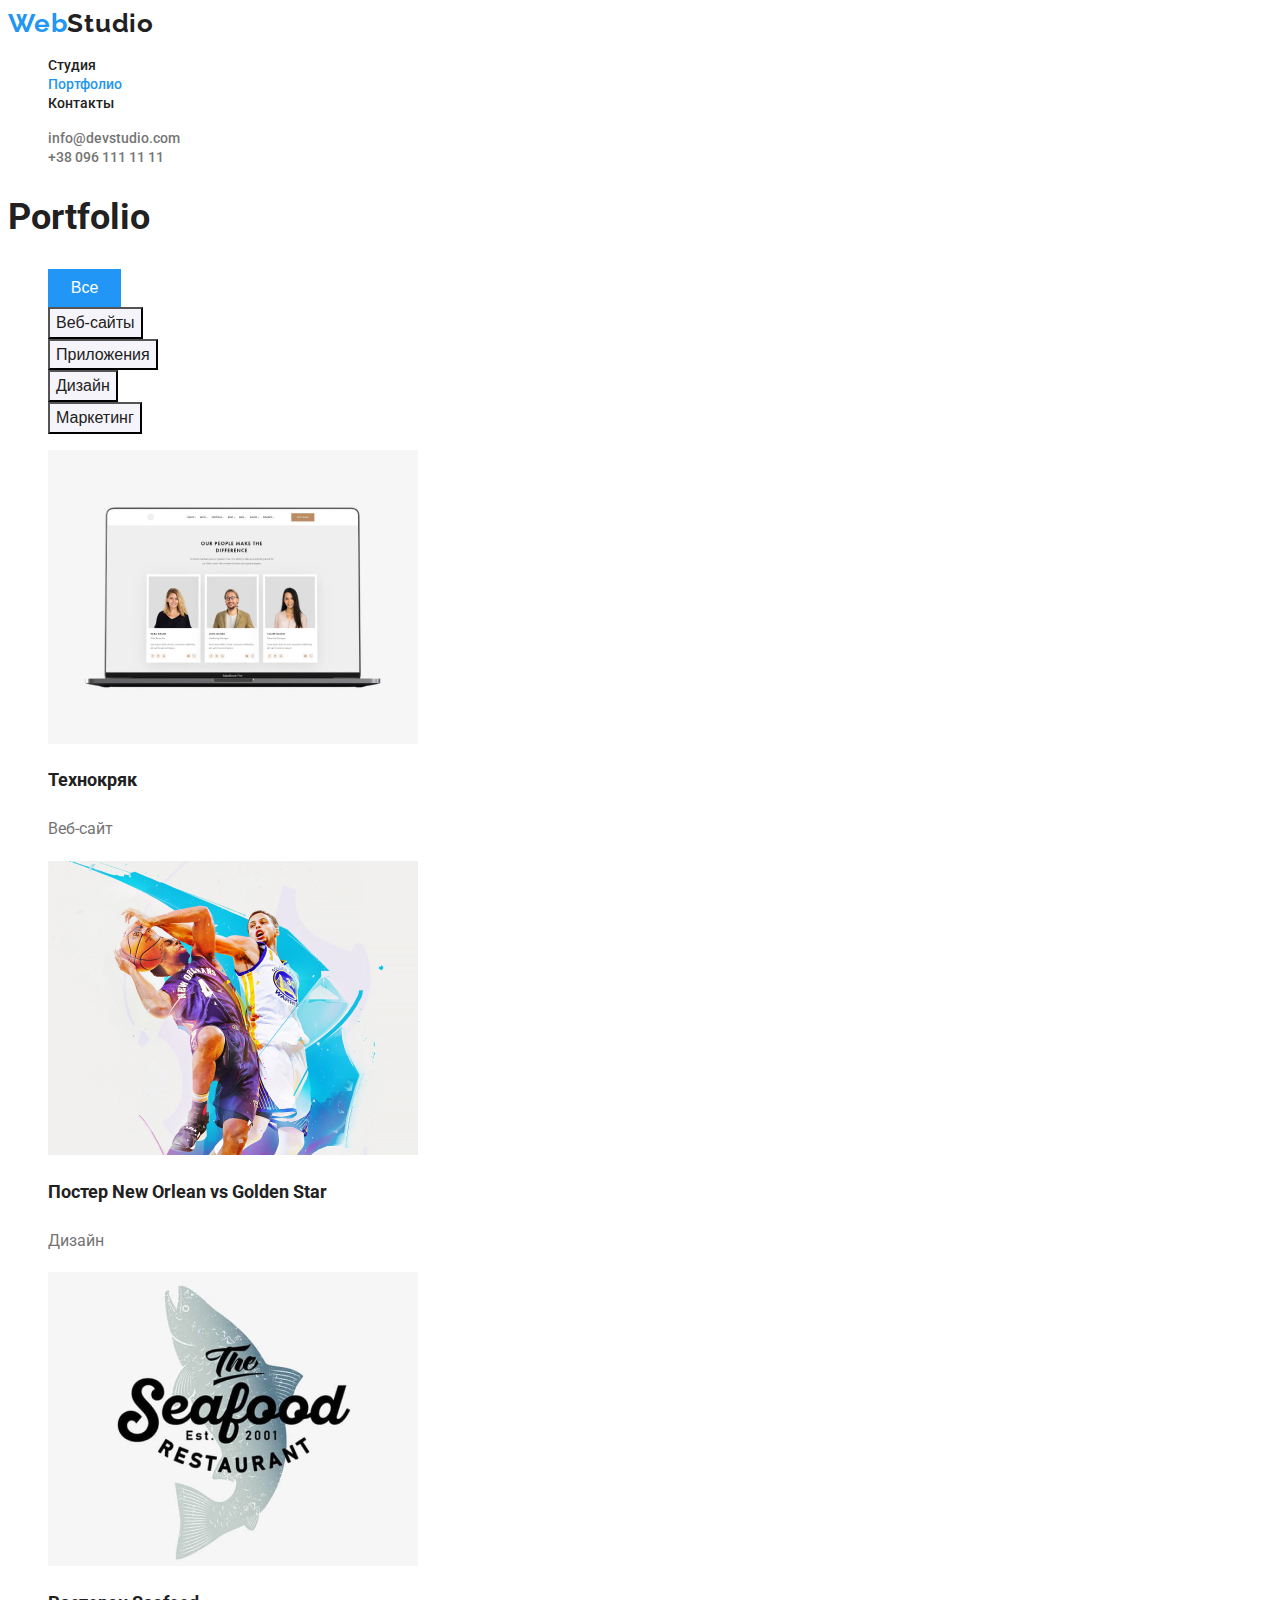
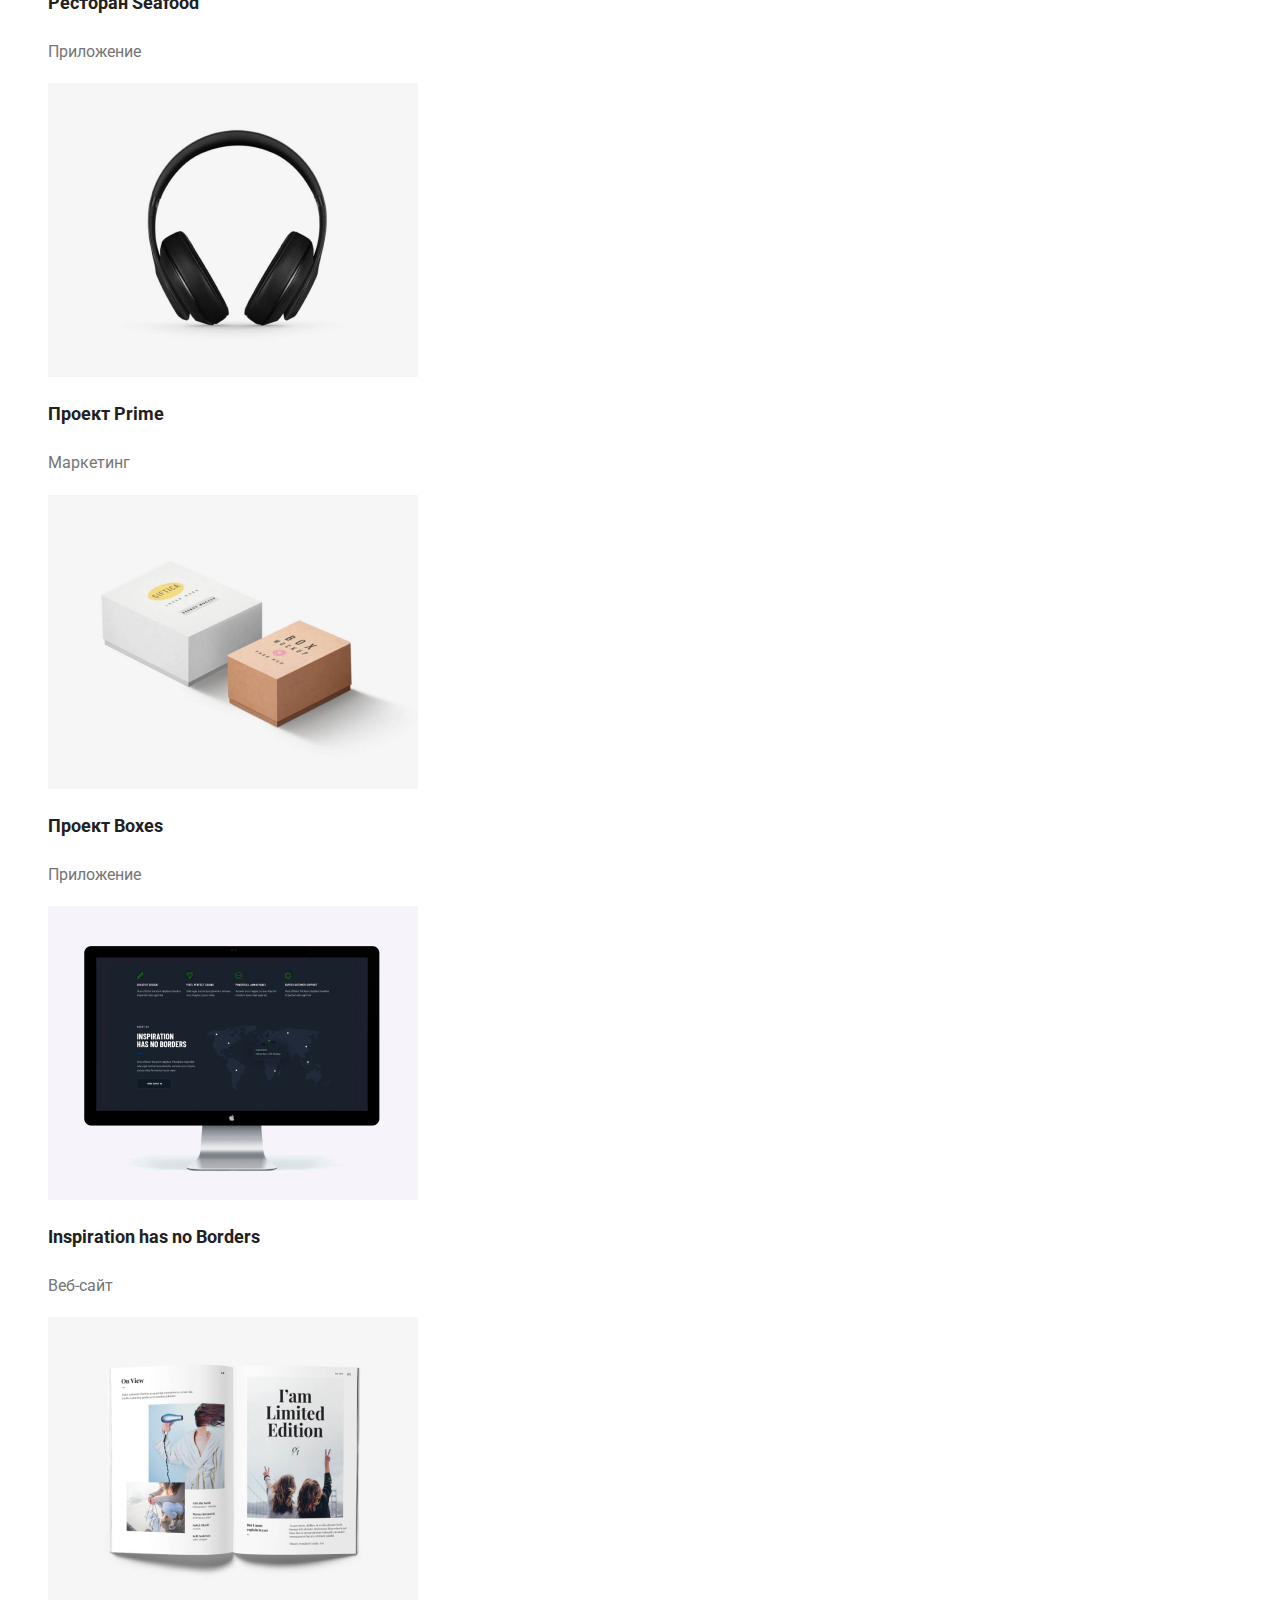
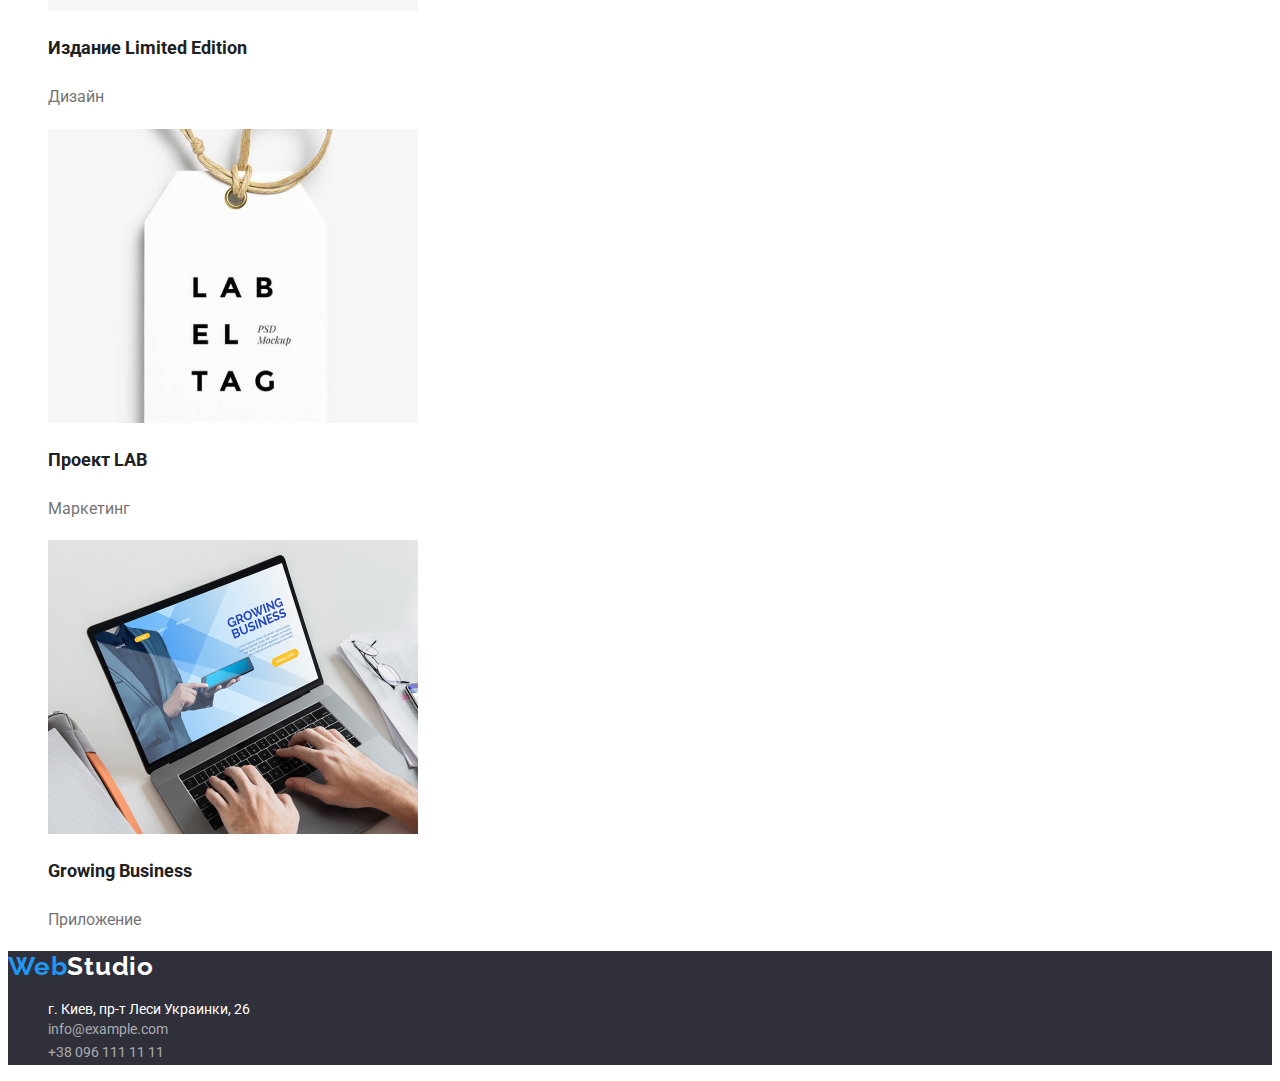
==== commit c8a4c5b1: "ul, a," ====
--- a/portfolio.html
+++ b/portfolio.html
@@ -33,61 +33,91 @@
     <main>
         <h2>Portfolio</h2>
         <div class="box">
-            <button type="button"class="key-active">Все </button>
+             <ul>   
+            <li>
+                  <button type="button"class="key-active">Все </button>
+            </li>
+<li>
             <button type="button"class="key"> Веб-сайты</button>
-           <button type="button"class="key"> Приложения</button>
+        </li>
+            <li>
+        <button type="button"class="key"> Приложения</button>
+            </li>
+        <li>
             <button type="button"class="key"> Дизайн</button>
+            </li>
+            <li>
             <button type="button"class="key"> Маркетинг</button>
+            </li>
+        </ul>
         </div>
     
         <!--Галерея-->
         <section class="gallery">
             <ul>
                 <li>
-                    <img src="./imgportfolio/web-site.jpg" alt="страница веб-сайта" width="370" >
-                    <h2>Технокряк</h2>
+                    <a href="./imgportfolio/web-site.jpg">
+                    <img src="./imgportfolio/web-site.jpg" alt="страница веб-сайта" width="370"/>
+               <h2>Технокряк</h2>
                     <p>Веб-сайт</p>
+                    </a>
                 </li>
                 <li>
-                    <img src="./imgportfolio/poster.jpg" alt="спорт постер" width="370" >
+                    <a href="./imgportfolio/poster.jpg">
+                    <img src="./imgportfolio/poster.jpg" alt="спорт постер" width="370"/>
                     <h2>Постер New Orlean vs Golden Star</h2>
                     <p>Дизайн</p>
+                    </a>
+                    </li>
+                <li>
+                    <a href="./imgportfolio/logo.jpg">
+                    <img src="./imgportfolio/logo.jpg" alt="логотип ресторана" width="370"/>
+                    <h2>Ресторан Seafood</h2>
+                    <p>Приложение</p>
+                    </a>
                 </li>
                 <li>
-                    <img src="./imgportfolio/logo.jpg" alt="логотип ресторана" width="370">
-                    <h2>Ресторан Seafood</h2>
-                    <p>Приложение</p>
+                    <a href="./imgportfolio/headphones.jpg">
+                    <img src="./imgportfolio/headphones.jpg" alt="черные наушники" width="370"/>
+                    <h2>Проект Prime</h2>
+                    <p>Маркетинг</p>
+                    </a>
                 </li>
                 <li>
-                    <img src="./imgportfolio/headphones.jpg" alt="черные наушники" width="370" >
-                    <h2>Проект Prime</h2>
-                    <p>Маркетинг</p>
+                    <a href="./imgportfolio/boxes.jpg">
+                    <img src="./imgportfolio/boxes.jpg" alt="коробочки" width="370"/>
+                     <h2>Проект Boxes</h2>
+                    <p>Приложение</p>
+                    </a>
+                     </li>
+                <li>
+                    <a href="./imgportfolio/monitor.jpg">
+                    <img src="./imgportfolio/monitor.jpg" alt="монитор" width="370"/>
+                    <h2>Inspiration has no Borders</h2>
+                    <p>Веб-сайт</p>
+                    </a>
+                 </li>
+                <li>
+                    <a href="./imgportfolio/magazine.jpg">
+                    <img src="./imgportfolio/magazine.jpg" alt="журнал" width="370"/>
+                    <h2>Издание Limited Edition</h2>
+                    <p>Дизайн</p>
+                    </a>
                 </li>
                 <li>
-                    <img src="./imgportfolio/boxes.jpg" alt="коробочки" width="370">
-                    <h2>Проект Boxes</h2>
-                    <p>Приложение</p>
+                    <a href="./imgportfolio/label-tag.jpg">
+                    <img src="./imgportfolio/label-tag.jpg" alt="макет этикетки" width="370"/>
+                     <h2>Проект LAB</h2>
+                    <p>Маркетинг</p>
+                    </a>
                 </li>
                 <li>
-                    <img src="./imgportfolio/monitor.jpg" alt="монитор" width="370">
-                    <h2>Inspiration has no Borders</h2>
-                    <p>Веб-сайт</p>
-                </li>
-                <li>
-                    <img src="./imgportfolio/magazine.jpg" alt="журнал" width="370">
-                    <h2>Издание Limited Edition</h2>
-                    <p>Дизайн</p>
-                </li>
-                <li>
-                    <img src="./imgportfolio/label-tag.jpg" alt="макет этикетки" width="370" >
-                    <h2>Проект LAB</h2>
-                    <p>Маркетинг</p>
-                </li>
-                <li>
-                    <img src="./imgportfolio/laptop-app.jpg" alt="приложение для ноута" width="370">
+                    <a href="./imgportfolio/laptop-app.jpg">
+                    <img src="./imgportfolio/laptop-app.jpg" alt="приложение для ноута" width="370"/>
                     <h2>Growing Business</h2>
                     <p>Приложение</p>
-                </li>
+                    </a>
+                  </li>
             </ul>
         </section>
     </main>
--- a/css/style.css
+++ b/css/style.css
@@ -100,6 +100,7 @@
     font-weight: bold;
     font-size: 14px;
         line-height: 1.1;
+        text-transform: uppercase;
     }
 .requirements p {
 font-size: 14px;
@@ -121,22 +122,18 @@
 }
 .details h3 {
 font-weight: 500;
-    font-size: 16;
+    font-size: 16px;
     line-height: 1.2;
     color: #212121;
 }
 p .position  {
-font-size: 16;
+font-size: 16px;
     line-height: 1.2;
     color: #757575;
 }
 /*Подвал*/
 footer {
-    height: 252px;
-        width: 1600px;
-        left: 0px;
-        top: 2097px;
-        border-radius: 0px;
+   
         background-color: #2F303A; ;
 }
 footer>a>span {
@@ -147,13 +144,13 @@
     }
 .street {
     font-style: normal;
-    font-size: 14;
+    font-size: 14px;
         line-height: 1.2;
         color: #FFFFFF;
 }
 .contacts .link {
 font-style: normal;
-    font-size: 14;
+    font-size: 14px;
     line-height: 1.7;
     color: rgba(255, 255, 255, 0.6);
 }
@@ -200,4 +197,7 @@
     line-height: 1.9;
     font-weight: 400;
     color: #757575;
+}
+li>a {
+    text-decoration: none;
 }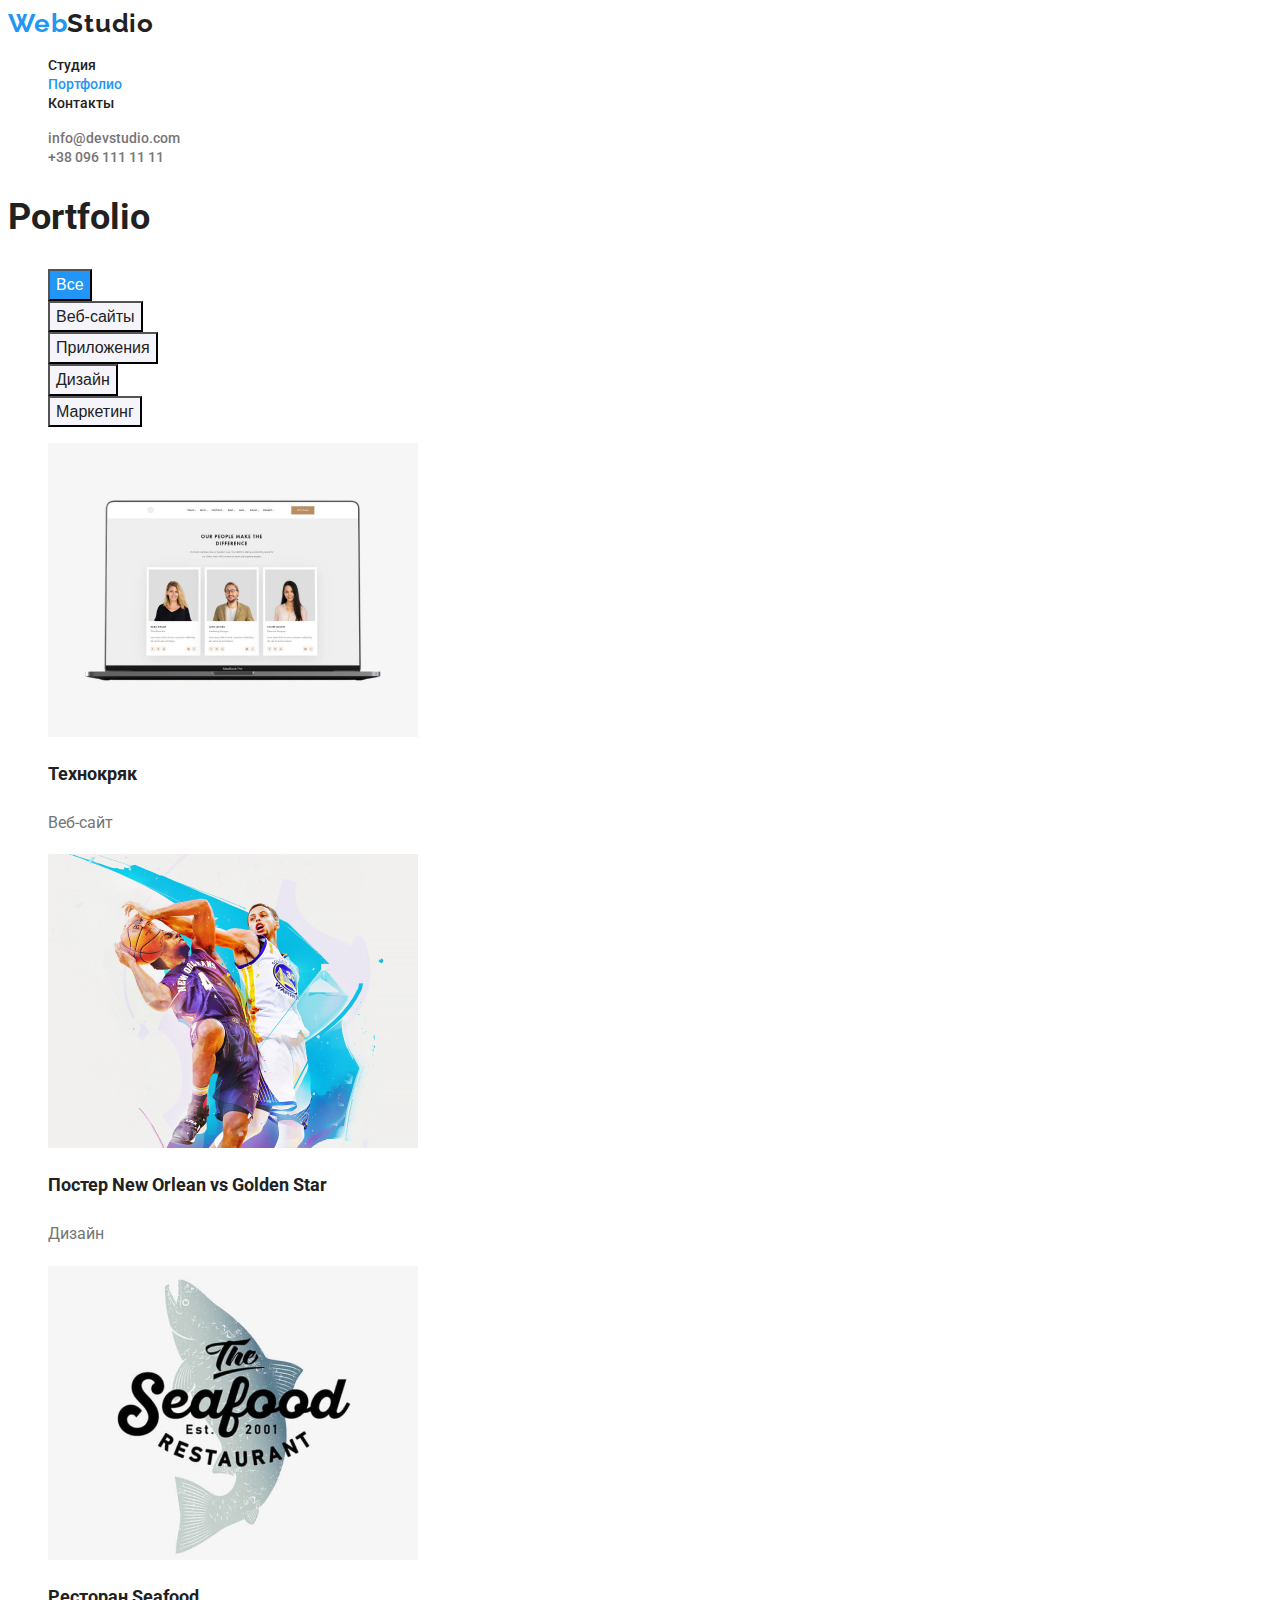
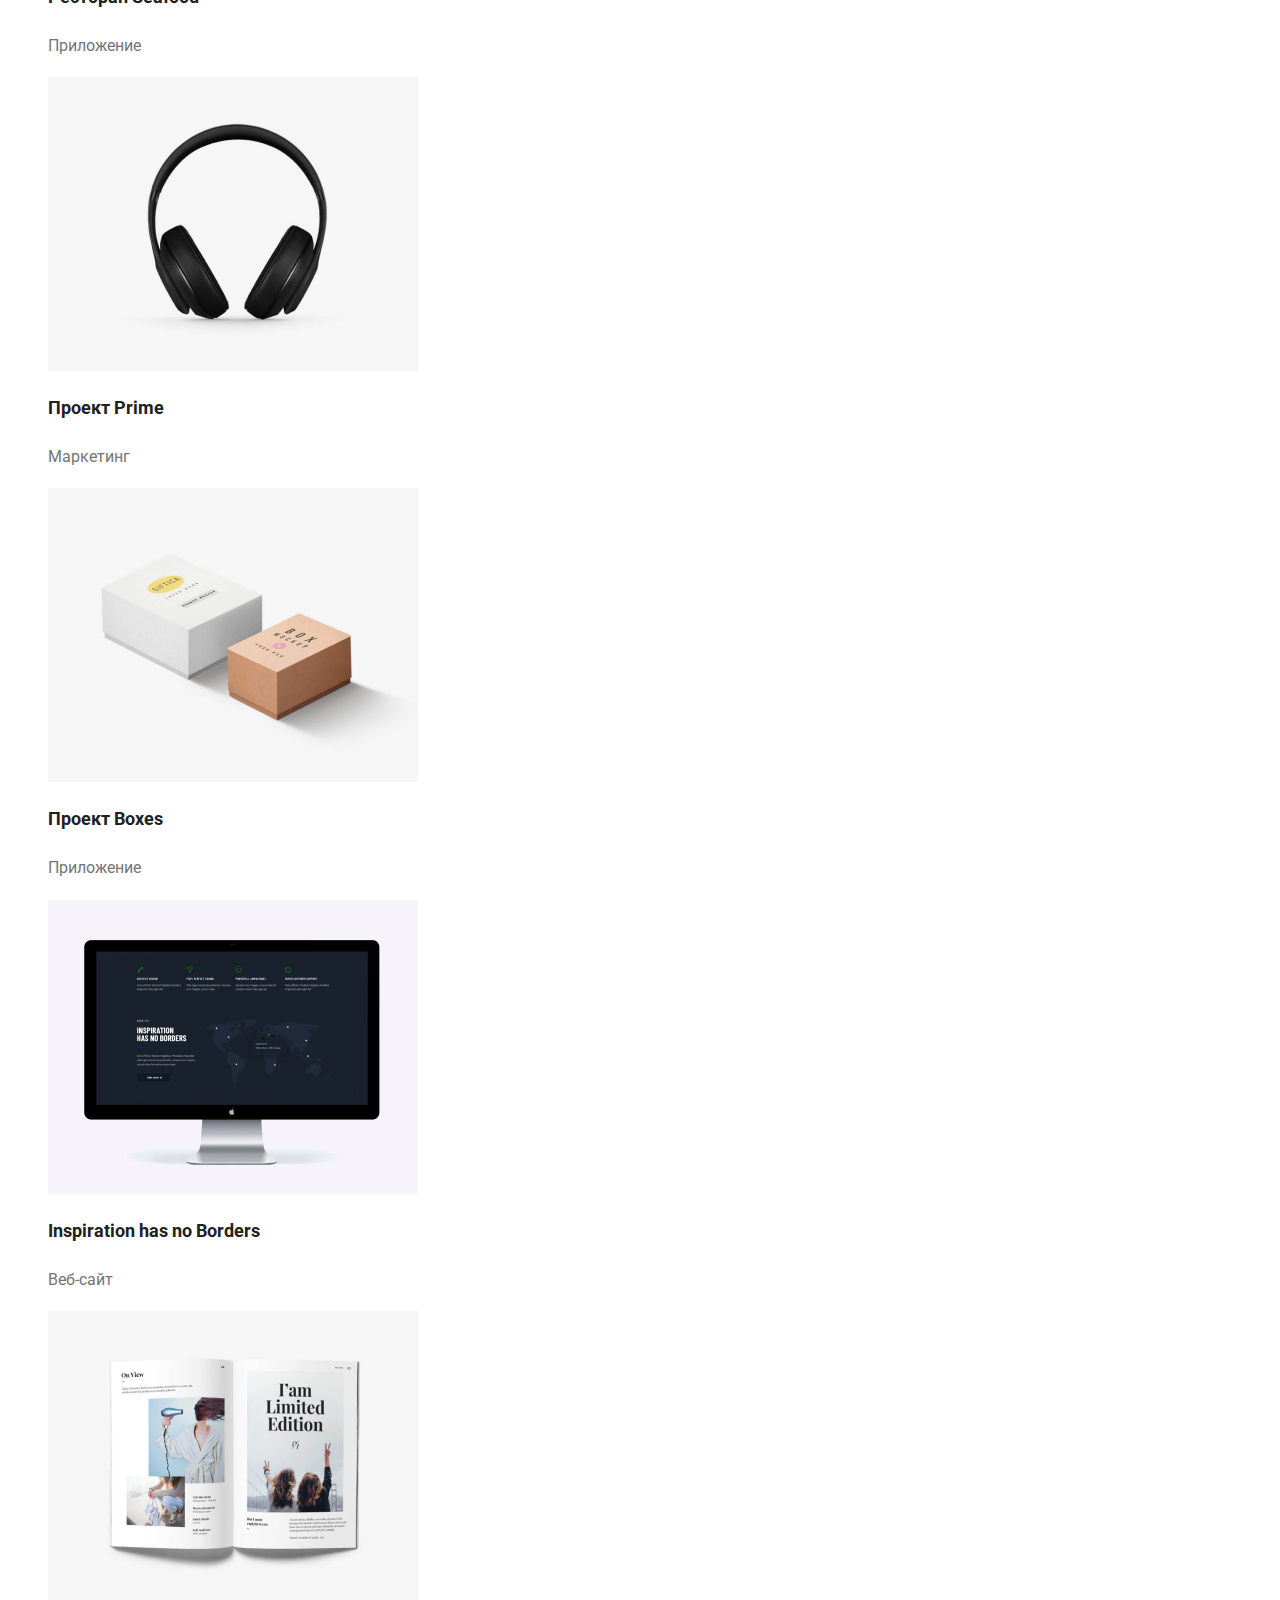
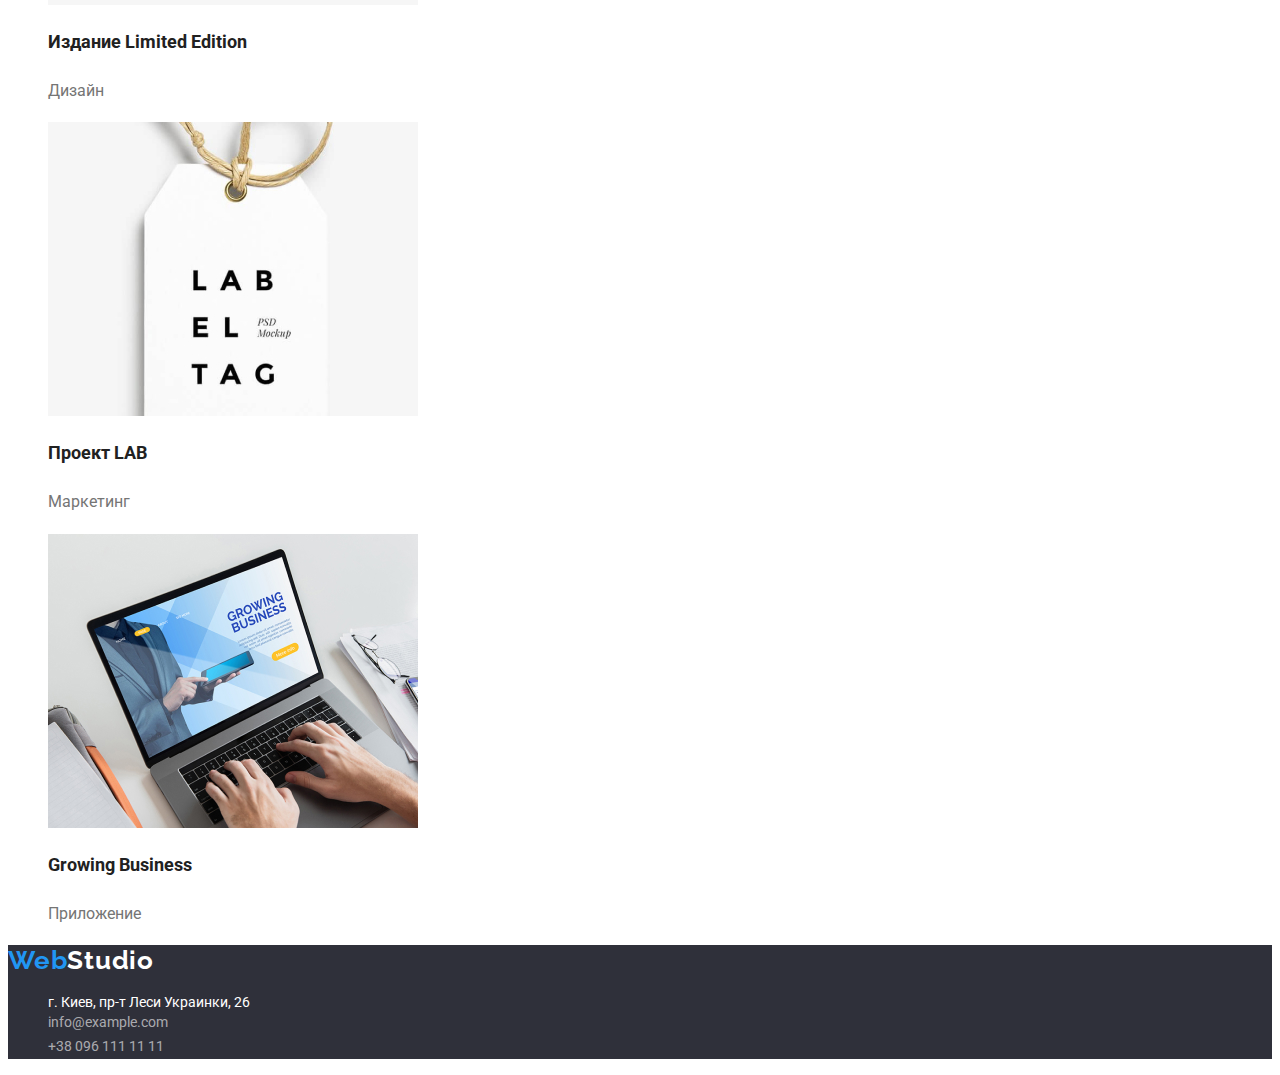
==== commit 6702110d: "font,section" ====
--- a/portfolio.html
+++ b/portfolio.html
@@ -29,11 +29,11 @@
             <li><a class="link" href="tel:+380961111111">+38 096 111 11 11</a></li>
         </ul>
     </header>
-   <!--Галерея-->
+   <!-- Портфолио - buttons-->
     <main>
+        <section>
         <h2>Portfolio</h2>
-        <div class="box">
-             <ul>   
+        <ul class="box">   
             <li>
                   <button type="button"class="key-active">Все </button>
             </li>
@@ -50,11 +50,9 @@
             <button type="button"class="key"> Маркетинг</button>
             </li>
         </ul>
-        </div>
-    
-        <!--Галерея-->
-        <section class="gallery">
-            <ul>
+        <!--Галерея фото-->
+        
+         <ul class="gallery">
                 <li>
                     <a href="./imgportfolio/web-site.jpg">
                     <img src="./imgportfolio/web-site.jpg" alt="страница веб-сайта" width="370"/>
--- a/css/style.css
+++ b/css/style.css
@@ -126,7 +126,7 @@
     line-height: 1.2;
     color: #212121;
 }
-p .position  {
+ .position {
 font-size: 16px;
     line-height: 1.2;
     color: #757575;
@@ -157,13 +157,9 @@
 .contacts a {
     text-decoration: none;
 }
-/* страница Портфолио*/
+/* страница Портфолио */
 /* Style the buttons */
 .key-active {
-    border: none;
-    outline: none;
-    width: 73px;
-        height: 38px;
     background-color: #2196F6;
     color: #FFFFFF;
     cursor: pointer;
@@ -192,6 +188,8 @@
         font-weight: 700;
        color: #212121;
 }
+
+/*--Галерея фото--*/
 .gallery p {
 font-size: 16px;
     line-height: 1.9;
